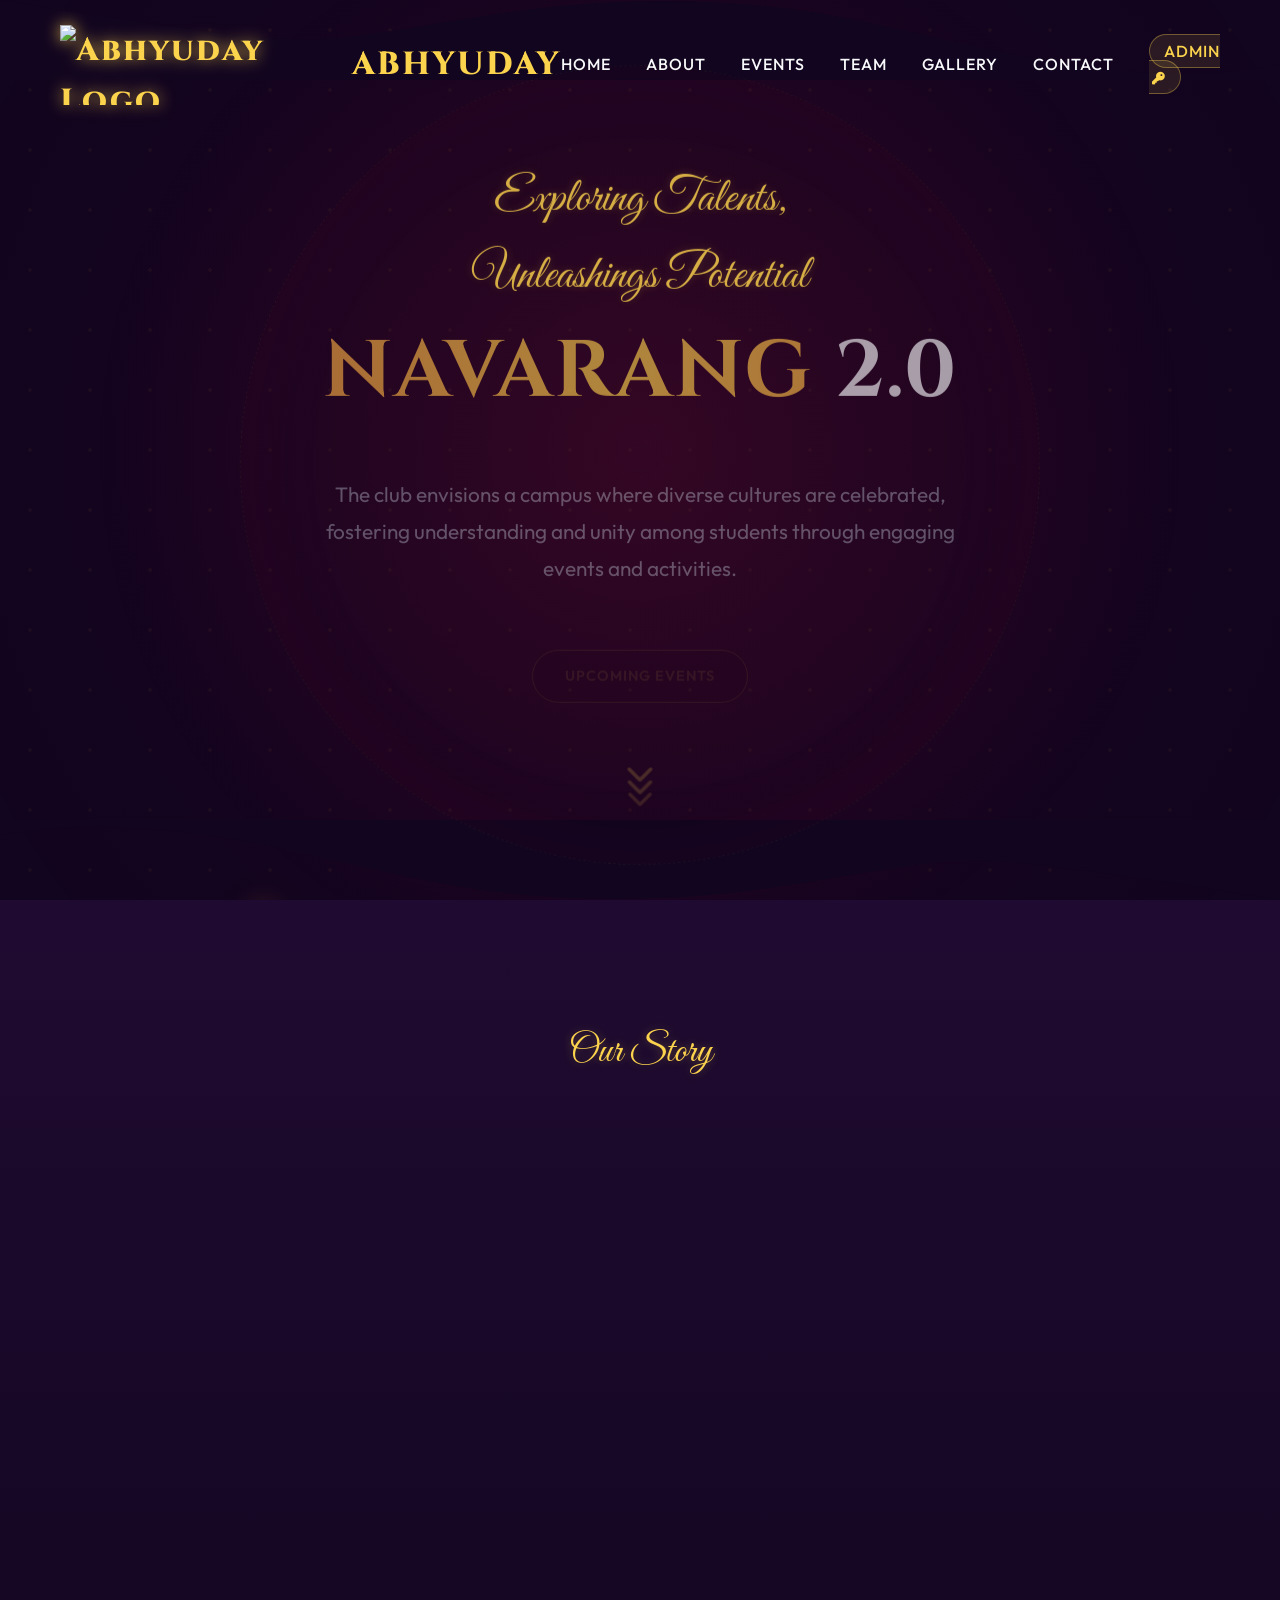
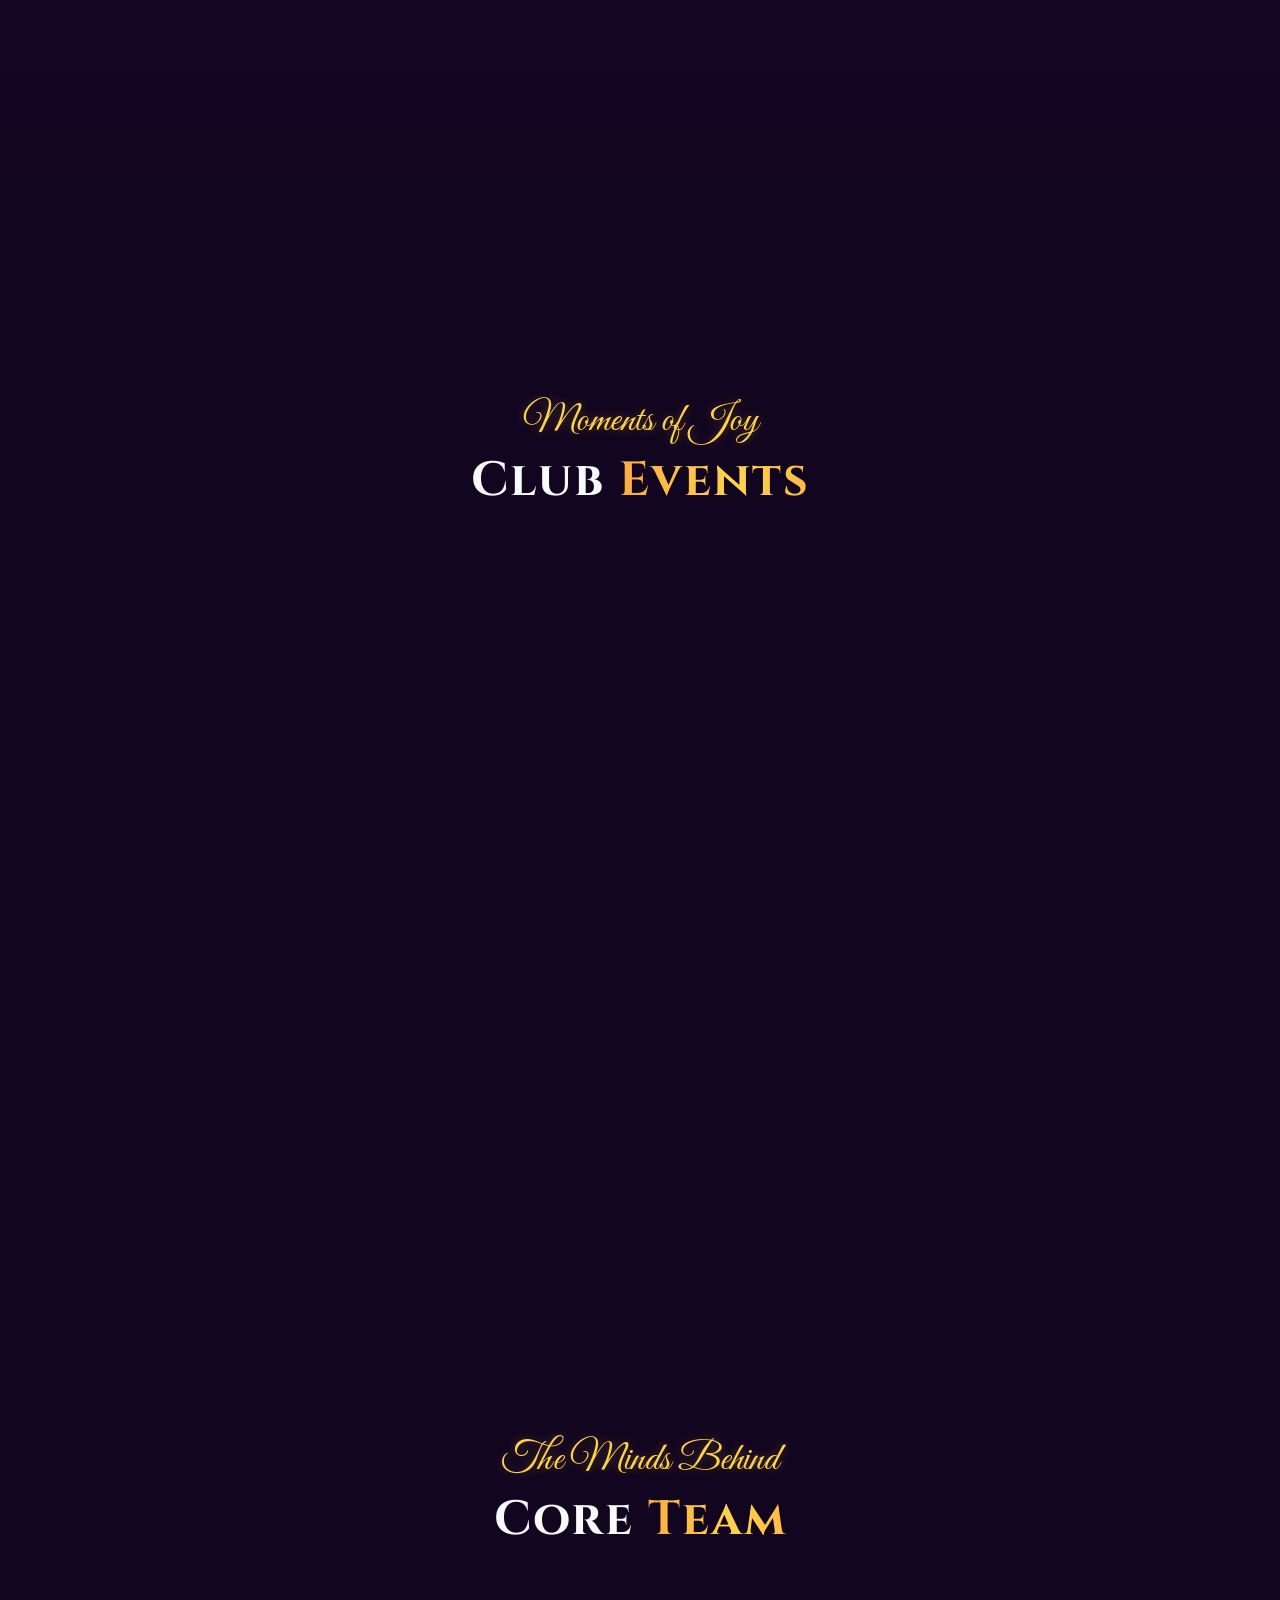
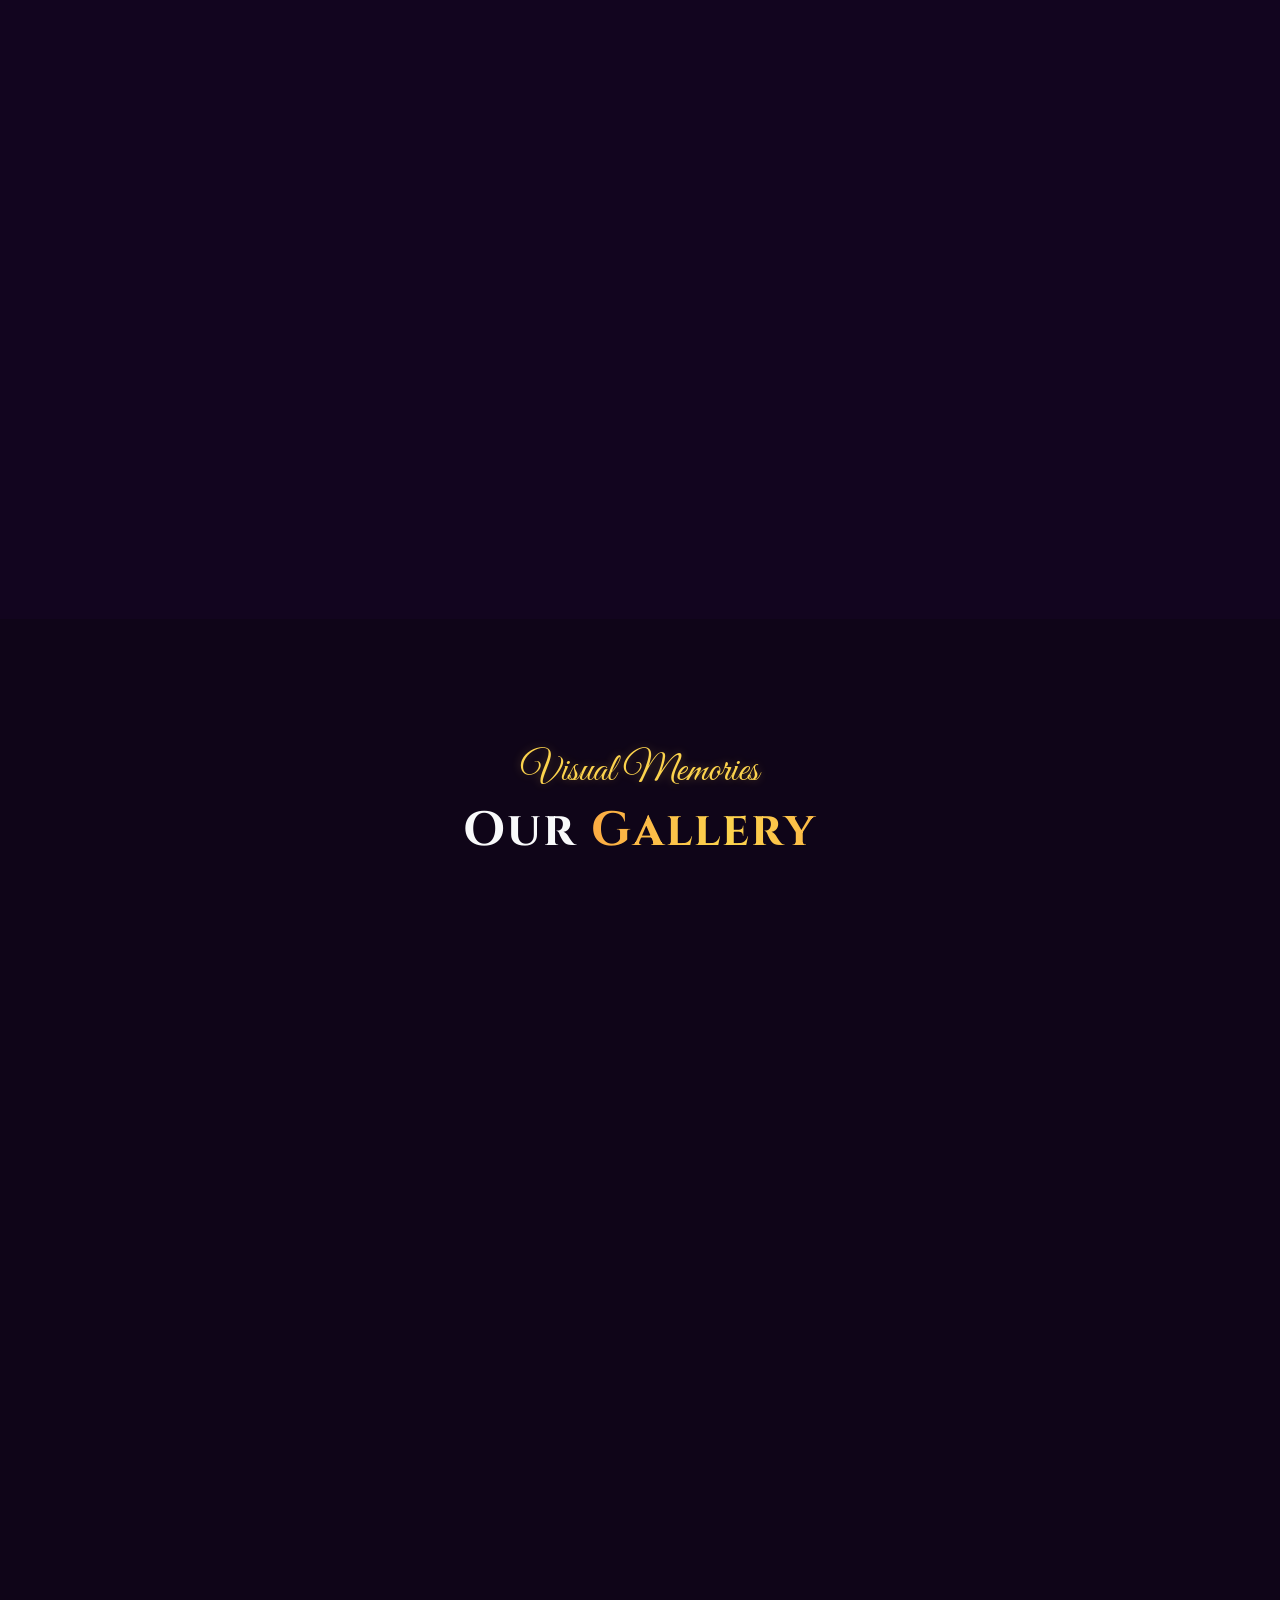
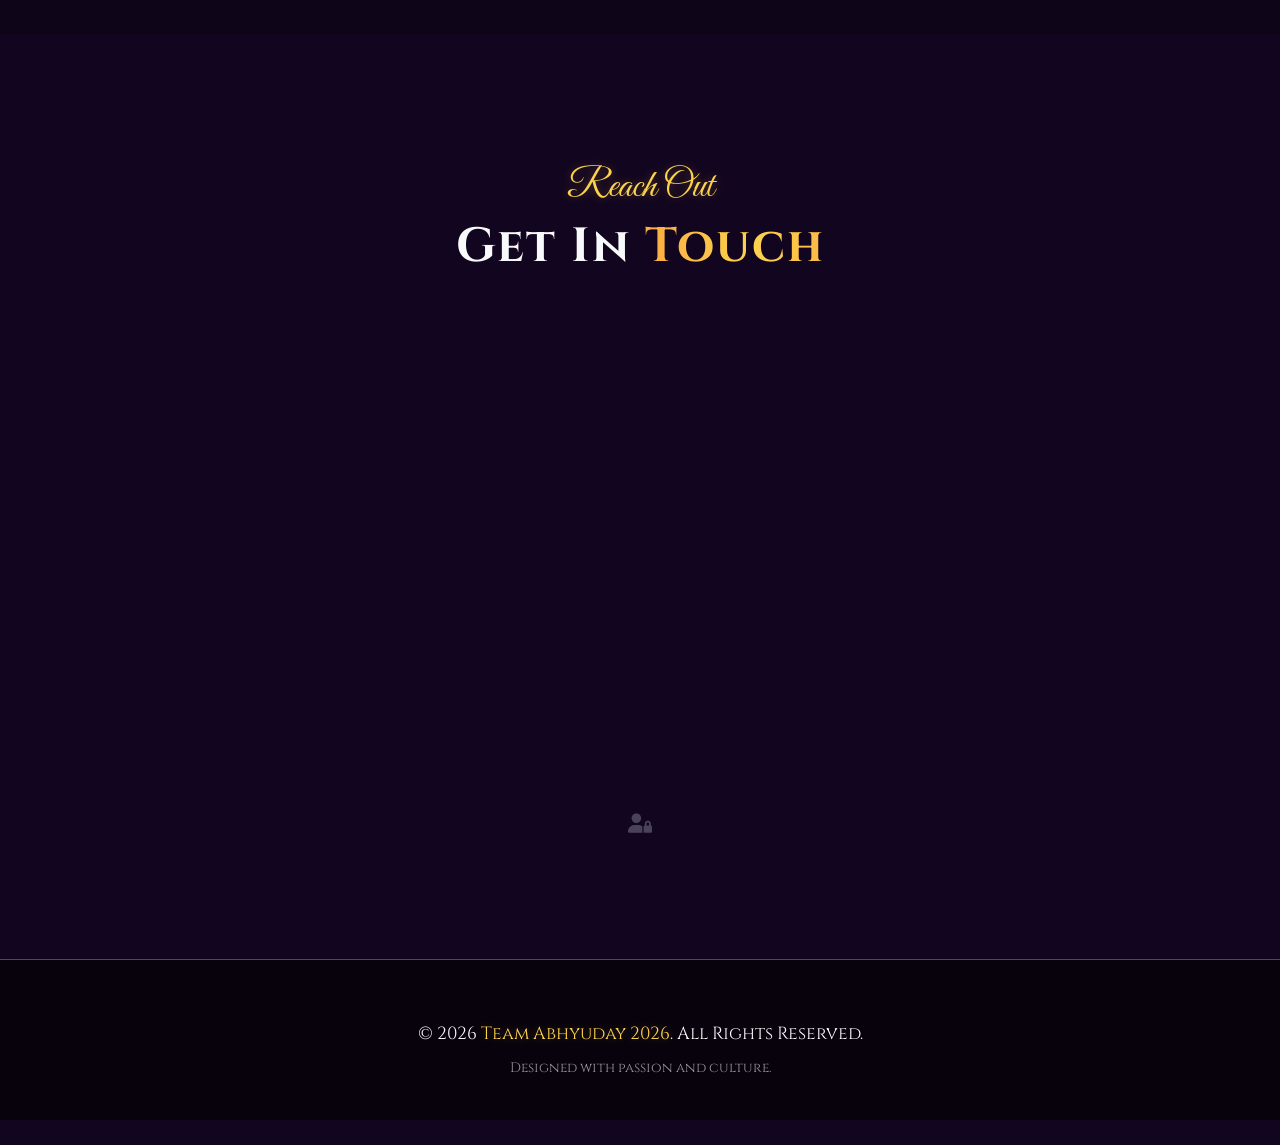
==== admin.html @ f0849f51 "Refine mobile UX, admin login, and UI styling updates" ====
<!DOCTYPE html>
<html lang="en">
<head>
    <meta charset="UTF-8">
    <meta name="viewport" content="width=device-width, initial-scale=1.0">
    <title>Admin Dashboard | Abhyuday</title>
    <link rel="stylesheet" href="style.css">
    <!-- Google Fonts: Outfit (Body), Cinzel (Elegant Headings), Great Vibes (Cultural Cursive accents) -->
    <link href="https://fonts.googleapis.com/css2?family=Cinzel:wght@400;600;700;800&family=Great+Vibes&family=Outfit:wght@300;400;500;600&display=swap" rel="stylesheet">
    <link rel="stylesheet" href="https://cdnjs.cloudflare.com/ajax/libs/font-awesome/6.4.0/css/all.min.css">
</head>
<body class="admin-body">
    <!-- Decorative background pattern for admin as well -->
    <div class="bg-pattern" style="opacity: 0.5;"></div>

    <!-- Admin Navbar -->
    <nav class="admin-navbar">
        <div class="logo">
            <img src="public/club%20logo%20without%20text.png" alt="Abhyuday Logo" class="glow-icon" style="height: 80px; width: auto; object-fit: contain; margin-right: 5px;"> Abhyuday Admin
        </div>
        <div>
            <a href="index.html" class="btn btn-secondary border-glow" style="padding: 0.5rem 1rem; font-size: 0.8rem; letter-spacing: 0;">View Site</a>
            <button onclick="logoutAdmin()" class="btn btn-primary" style="padding: 0.5rem 1rem; font-size: 0.8rem; margin-left: 10px; border-radius: 8px; letter-spacing: 0;">Logout</button>
        </div>
    </nav>

    <div class="admin-container relative-z">
        <!-- Sidebar -->
        <aside class="admin-sidebar glass-card">
            <ul class="admin-menu">
                <li class="active" onclick="switchAdminTab('events-management', this)"><i class="fa-solid fa-calendar-days" style="color:var(--accent);"></i> Manage Events</li>
                <li onclick="switchAdminTab('team-management', this)"><i class="fa-solid fa-users" style="color:var(--accent);"></i> Manage Team</li>
            </ul>
        </aside>

        <!-- Main Content -->
        <main class="admin-main">
            <!-- Events Management Tab -->
            <div id="events-management" class="admin-tab active">
                <div class="tab-header fade-in visible">
                    <h2>Events Management</h2>
                    <button class="btn btn-primary" onclick="openAddEventModal()"><i class="fa-solid fa-plus"></i> Add Event</button>
                </div>
                
                <div class="admin-table-container glass-card fade-in visible delay-1">
                    <table class="admin-table">
                        <thead>
                            <tr>
                                <th>Image</th>
                                <th>Name</th>
                                <th>Date</th>
                                <th>Category</th>
                                <th>Actions</th>
                            </tr>
                        </thead>
                        <tbody id="admin-events-list">
                            <!-- Injected via JS -->
                        </tbody>
                    </table>
                </div>
            </div>

            <!-- Team Management Tab -->
            <div id="team-management" class="admin-tab" style="display: none;">
                <div class="tab-header">
                    <h2>Team Management</h2>
                    <button class="btn btn-primary" onclick="openAddTeamModal()"><i class="fa-solid fa-plus"></i> Add Member</button>
                </div>
                
                <div class="admin-table-container glass-card">
                    <table class="admin-table">
                        <thead>
                            <tr>
                                <th>Photo</th>
                                <th>Name</th>
                                <th>Role</th>
                                <th>Branch</th>
                                <th>Actions</th>
                            </tr>
                        </thead>
                        <tbody id="admin-team-list">
                            <!-- Injected via JS -->
                        </tbody>
                    </table>
                </div>
            </div>
        </main>
    </div>

    <!-- Add/Edit Event Modal -->
    <div class="modal-overlay" id="event-modal">
        <div class="modal-content glass-card" style="max-width: 500px;">
            <span class="close-modal" onclick="closeModal('event-modal')">&times;</span>
            <h2 id="event-modal-title" style="margin-bottom: 1.5rem; font-family: var(--font-heading); color: var(--accent);">Add Event</h2>
            <form id="event-form" onsubmit="saveEvent(event)">
                <input type="hidden" id="event-id">
                <div class="form-group">
                    <label>Event Name</label>
                    <input type="text" id="event-name" class="form-input" required>
                </div>
                <div class="form-group">
                    <label>Event Date</label>
                    <input type="date" id="event-date" class="form-input" required>
                </div>
                <div class="form-group">
                    <label>Image URL</label>
                    <input type="url" id="event-image" class="form-input" placeholder="https://..." required>
                </div>
                <div class="form-group">
                    <label>Category</label>
                    <select id="event-category" class="form-input" required style="background: rgba(0,0,0,0.5);">
                        <option value="upcoming">Upcoming</option>
                        <option value="past">Past</option>
                    </select>
                </div>
                <div class="form-group">
                    <label>Description</label>
                    <textarea id="event-desc" class="form-input" rows="3" required></textarea>
                </div>
                <button type="submit" class="btn btn-primary" style="width: 100%;">Save Event</button>
            </form>
        </div>
    </div>

    <!-- Add/Edit Team Modal -->
    <div class="modal-overlay" id="team-modal">
        <div class="modal-content glass-card" style="max-width: 500px;">
            <span class="close-modal" onclick="closeModal('team-modal')">&times;</span>
            <h2 id="team-modal-title" style="margin-bottom: 1.5rem; font-family: var(--font-heading); color: var(--accent);">Add Team Member</h2>
            <form id="team-form" onsubmit="saveTeamMember(event)">
                <input type="hidden" id="team-id">
                <div class="form-group">
                    <label>Name</label>
                    <input type="text" id="team-name" class="form-input" required>
                </div>
                <div class="form-group">
                    <label>Role</label>
                    <input type="text" id="team-role" class="form-input" placeholder="e.g. President, Coordinator" required>
                </div>
                <div class="form-group">
                    <label>Branch</label>
                    <input type="text" id="team-branch" class="form-input" placeholder="e.g. Computer Science" required>
                </div>
                <div class="form-group">
                    <label>Photo URL</label>
                    <input type="url" id="team-photo" class="form-input" placeholder="https://..." required>
                </div>
                <button type="submit" class="btn btn-primary" style="width: 100%;">Save Member</button>
            </form>
        </div>
    </div>

    <!-- Toast Notification -->
    <div id="toast" class="toast"><i class="fa-solid fa-bell"></i> <span id="toast-msg">Notification text</span></div>

    <script src="script.js"></script>
    <script>
        // Check admin session
        window.onload = function() {
            if(sessionStorage.getItem('isAdminLoggedIn') !== 'true') {
                window.location.href = 'index.html';
            }
            initAdminData();
        };

        // Override showToast to work with specific ID in admin
        function showToast(message) {
            const toast = document.getElementById('toast');
            const toastMsg = document.getElementById('toast-msg');
            if (!toast || !toastMsg) return;
            toastMsg.textContent = message;
            toast.classList.add('show');
            setTimeout(() => {
                toast.classList.remove('show');
            }, 3000);
        }
    </script>
</body>
</html>
---- style.css ----
/* =========================================================================
   VARIABLES & SETUP - Cultural Enchanted Theme
========================================================================= */
:root {
    /* Rich Cultural Theme Colors */
    --bg-dark: #12051f;
    /* Deep mysterious violet/black */
    --bg-card: rgba(30, 15, 45, 0.45);
    /* Glassy dark purple */
    --primary: #be123c;
    /* Deep Crimson Red */
    --primary-hover: #e11d48;
    --secondary: #fb923c;
    /* Saffron / Orange */
    --accent: #fcd34d;
    /* Bright Gold */
    --border-gold: rgba(252, 211, 77, 0.35);

    --text-main: #f8f9fa;
    --text-muted: #cbd5e1;
    --black: #000000;

    /* Typography */
    --font-heading: 'Cinzel', serif;
    --font-body: 'Outfit', sans-serif;
    --font-script: 'Great Vibes', cursive;

    --transition: all 0.4s cubic-bezier(0.25, 0.8, 0.25, 1);
}

* {
    margin: 0;
    padding: 0;
    box-sizing: border-box;
    scroll-behavior: smooth;
}

body {
    font-family: var(--font-body);
    background-color: var(--bg-dark);
    color: var(--text-main);
    line-height: 1.6;
    overflow-x: hidden;
}

/* Custom Scrollbar */
::-webkit-scrollbar {
    width: 10px;
}

::-webkit-scrollbar-track {
    background: var(--bg-dark);
}

::-webkit-scrollbar-thumb {
    background: rgba(252, 211, 77, 0.5);
    border-radius: 5px;
}

::-webkit-scrollbar-thumb:hover {
    background: var(--accent);
}

/* =========================================================================
   BACKGROUND DECORATIONS
========================================================================= */
.bg-pattern {
    position: fixed;
    top: 0;
    left: 0;
    width: 100%;
    height: 100%;
    /* Subtle tribal/mandala pattern dot loop */
    background-image: radial-gradient(rgba(252, 211, 77, 0.04) 2px, transparent 2px);
    background-size: 60px 60px;
    z-index: -2;
    pointer-events: none;
}

.bg-glow {
    position: fixed;
    top: -30%;
    left: -30%;
    width: 160%;
    height: 160%;
    background: radial-gradient(circle at 50% 50%, rgba(190, 18, 60, 0.06) 0%, transparent 60%);
    z-index: -1;
    pointer-events: none;
}

.relative-z {
    position: relative;
    z-index: 5;
}

/* =========================================================================
   TYPOGRAPHY & UTILITIES
========================================================================= */
h1,
h2,
h3,
h4,
h5,
h6 {
    font-family: var(--font-heading);
    font-weight: 700;
}

.script-font {
    font-family: var(--font-script);
    font-weight: normal;
    font-size: 2.5rem;
}

.accent-color {
    color: var(--accent);
    text-shadow: 0 0 10px rgba(252, 211, 77, 0.3);
}

.text-gradient {
    background: linear-gradient(to right, var(--secondary), var(--accent), var(--secondary));
    background-size: 200% auto;
    background-clip: text;
    -webkit-background-clip: text;
    -webkit-text-fill-color: transparent;
    animation: shine 3s linear infinite;
}

.text-gradient-gold {
    background: linear-gradient(135deg, #fcd34d, #f59e0b);
    background-clip: text;
    -webkit-background-clip: text;
    -webkit-text-fill-color: transparent;
}

@keyframes shine {
    to {
        background-position: 200% center;
    }
}

.section-padding {
    padding: 120px 0;
}

.container {
    max-width: 1200px;
    margin: 0 auto;
    padding: 0 20px;
}

.section-title-wrap {
    text-align: center;
    margin-bottom: 3.5rem;
    position: relative;
}

.section-title {
    font-size: 3rem;
    letter-spacing: 2px;
    margin-top: -10px;
}

/* Glassmorphism Card Style */
.glass-card {
    background: var(--bg-card);
    backdrop-filter: blur(16px);
    -webkit-backdrop-filter: blur(16px);
    border: 1px solid rgba(255, 255, 255, 0.08);
    border-top: 1px solid var(--border-gold);
    border-radius: 20px;
    box-shadow: 0 15px 35px rgba(0, 0, 0, 0.5);
    transition: var(--transition);
    overflow: hidden;
}

.glass-card:hover {
    transform: translateY(-8px);
    box-shadow: 0 20px 45px rgba(252, 211, 77, 0.15);
    border-top-color: var(--accent);
}

.hover-glow:hover {
    box-shadow: 0 0 25px rgba(252, 211, 77, 0.4);
    border-color: var(--accent);
}

/* Arched Image Mask mimicking cultural windows */
.arch-frame {
    border-radius: 120px 120px 10px 10px;
    overflow: hidden;
    border: 2px solid rgba(255, 255, 255, 0.05);
}

.arch-frame-small {
    border-radius: 60px 60px 10px 10px;
    overflow: hidden;
    border: 1px solid var(--border-gold);
}

/* Buttons */
.btn {
    display: inline-flex;
    align-items: center;
    justify-content: center;
    gap: 10px;
    padding: 14px 32px;
    border-radius: 50px;
    font-family: var(--font-body);
    font-weight: 600;
    text-decoration: none;
    border: none;
    cursor: pointer;
    transition: var(--transition);
    text-transform: uppercase;
    letter-spacing: 1px;
    font-size: 0.9rem;
}

.btn-primary {
    background: linear-gradient(45deg, var(--primary), #881337);
    color: white;
    box-shadow: 0 4px 20px rgba(190, 18, 60, 0.5);
    border: 1px solid rgba(255, 255, 255, 0.1);
}

.btn-primary:hover {
    background: linear-gradient(45deg, var(--primary-hover), var(--primary));
    transform: translateY(-3px) scale(1.02);
    box-shadow: 0 8px 25px rgba(190, 18, 60, 0.8);
}

.btn-secondary {
    background: rgba(0, 0, 0, 0.3);
    color: var(--accent);
    backdrop-filter: blur(5px);
}

.border-glow {
    border: 1px solid var(--accent);
    box-shadow: inset 0 0 10px rgba(252, 211, 77, 0.1), 0 0 10px rgba(252, 211, 77, 0.1);
}

.border-glow:hover {
    background: rgba(252, 211, 77, 0.1);
    box-shadow: inset 0 0 15px rgba(252, 211, 77, 0.3), 0 0 15px rgba(252, 211, 77, 0.3);
    color: white;
    transform: translateY(-3px);
}

.glow-icon {
    filter: drop-shadow(0 0 8px rgba(252, 211, 77, 0.8));
}

/* Animations */
.fade-in {
    opacity: 0;
    transform: translateY(40px);
    transition: opacity 1s ease-out, transform 1s ease-out;
}

.fade-in.visible {
    opacity: 1;
    transform: translateY(0);
}

.delay-1 {
    transition-delay: 0.2s;
}

.delay-2 {
    transition-delay: 0.4s;
}

.delay-3 {
    transition-delay: 0.6s;
}

/* =========================================================================
   NAVIGATION
========================================================================= */
#navbar {
    position: fixed;
    top: 0;
    width: 100%;
    z-index: 1000;
    padding: 25px 0;
    transition: var(--transition);
    background: transparent;
}

#navbar.scrolled {
    background: rgba(18, 5, 31, 0.95);
    backdrop-filter: blur(15px);
    padding: 15px 0;
    border-bottom: 1px solid var(--border-gold);
    box-shadow: 0 10px 30px rgba(0, 0, 0, 0.7);
}

.nav-container {
    max-width: 1200px;
    margin: 0 auto;
    padding: 0 20px;
    display: flex;
    justify-content: space-between;
    align-items: center;
}

.logo {
    font-family: var(--font-heading);
    font-size: 2rem;
    font-weight: 800;
    color: var(--accent);
    display: flex;
    align-items: center;
    gap: 12px;
    letter-spacing: 2px;
}

.nav-links {
    list-style: none;
    display: flex;
    gap: 35px;
    align-items: center;
}

.nav-links a {
    color: var(--text-main);
    text-decoration: none;
    font-weight: 500;
    font-size: 1rem;
    transition: var(--transition);
    position: relative;
    text-transform: uppercase;
    letter-spacing: 1px;
}

.nav-links a::after {
    content: '';
    position: absolute;
    width: 0;
    height: 2px;
    bottom: -5px;
    left: 50%;
    transform: translateX(-50%);
    background: var(--accent);
    transition: var(--transition);
}

.nav-links a:hover::after,
.nav-links a.active::after {
    width: 100%;
}

.nav-links a:hover,
.nav-links a.active {
    color: var(--accent);
    text-shadow: 0 0 10px rgba(252, 211, 77, 0.3);
}

.admin-link {
    background: rgba(252, 211, 77, 0.1);
    padding: 6px 14px;
    border-radius: 20px;
    border: 1px solid var(--border-gold);
    color: var(--accent) !important;
}

.admin-link::after {
    display: none;
}

.admin-link:hover {
    background: var(--accent);
    color: var(--bg-dark) !important;
    box-shadow: 0 0 15px rgba(252, 211, 77, 0.5);
}

.hamburger {
    display: none;
    font-size: 1.8rem;
    cursor: pointer;
    color: var(--accent);
}

/* =========================================================================
   HERO SECTION
========================================================================= */
.hero {
    min-height: 100vh;
    display: flex;
    align-items: center;
    justify-content: center;
    position: relative;
    overflow: hidden;
    text-align: center;
    background: radial-gradient(circle at center, rgba(190, 18, 60, 0.15), transparent 70%);
}

.hero-content {
    max-width: 900px;
    z-index: 2;
    padding-top: 0;
    margin-top: -80px;
    /* Pulls the entire block vertically upwards near the header */
}

.hero p {
    font-size: 1.3rem;
    color: var(--text-muted);
    margin: 30px auto 50px;
    max-width: 650px;
    line-height: 1.8;
}

.hero-buttons {
    display: flex;
    gap: 20px;
    justify-content: center;
}

/* Scroll Indicator (Chevron Arrows) */
.scroll-indicator {
    position: absolute;
    bottom: 90px;
    left: 50%;
    transform: translateX(-50%) !important;
    display: flex;
    flex-direction: column;
    align-items: center;
    justify-content: center;
    color: var(--accent);
    text-decoration: none;
    opacity: 0.2 !important;
    transition: all 0.5s ease;
    z-index: 10;
}

.scroll-indicator:hover {
    opacity: 1 !important;
    transform: translateX(-50%) translateY(-5px) scale(1.1) !important;
    filter: drop-shadow(0 0 15px rgba(252, 211, 77, 0.8));
}

.scroll-indicator i {
    font-size: 1.8rem;
    margin: -7px 0;
    opacity: 0;
    animation: chevron-drop 1.8s infinite cubic-bezier(0.4, 0, 0.2, 1);
}

.scroll-indicator .arrow-1 {
    animation-delay: 0s;
}

.scroll-indicator .arrow-2 {
    animation-delay: 0.15s;
}

.scroll-indicator .arrow-3 {
    animation-delay: 0.3s;
}

@keyframes chevron-drop {
    0% {
        opacity: 0;
        transform: translateY(-15px) scale(0.8);
    }

    50% {
        opacity: 1;
        transform: translateY(0) scale(1);
        filter: none;
    }

    100% {
        opacity: 0;
        transform: translateY(15px) scale(0.8);
    }
}

/* Floating Lanterns Animation */
.hero-graphics {
    position: absolute;
    top: 0;
    left: 0;
    width: 100%;
    height: 100%;
    z-index: 1;
    pointer-events: none;
}

.floating-lantern {
    position: absolute;
    width: 15px;
    height: 30px;
    background: var(--secondary);
    border-radius: 5px 5px 2px 2px;
    box-shadow: 0 0 20px var(--secondary), 0 0 40px var(--accent);
    animation: floatUp 15s infinite linear;
    opacity: 0;
}

.floating-lantern::after {
    content: '';
    position: absolute;
    bottom: -5px;
    left: 50%;
    transform: translateX(-50%);
    width: 2px;
    height: 8px;
    background: rgba(255, 255, 255, 0.5);
}

.l-1 {
    left: 20%;
    bottom: -50px;
    animation-duration: 20s;
}

.l-2 {
    left: 80%;
    bottom: -50px;
    animation-duration: 16s;
    animation-delay: 5s;
    background: var(--accent);
    box-shadow: 0 0 20px var(--accent), 0 0 40px #fff;
}

.l-3 {
    left: 50%;
    bottom: -50px;
    animation-duration: 25s;
    animation-delay: 10s;
}

@keyframes floatUp {
    0% {
        transform: translateY(0) scale(1) rotate(-5deg);
        opacity: 0;
    }

    10% {
        opacity: 0.8;
    }

    90% {
        opacity: 0.8;
    }

    100% {
        transform: translateY(-100vh) scale(0.5) rotate(5deg);
        opacity: 0;
    }
}

.mandala-bg {
    position: absolute;
    top: 50%;
    left: 50%;
    transform: translate(-50%, -50%);
    width: 800px;
    height: 800px;
    border-radius: 50%;
    border: 1px dashed rgba(252, 211, 77, 0.1);
    box-shadow: inset 0 0 100px rgba(190, 18, 60, 0.1);
    animation: rotateSlow 60s infinite linear;
}

@keyframes rotateSlow {
    100% {
        transform: translate(-50%, -50%) rotate(360deg);
    }
}

/* Section Dividers (SVG Waves) */
.divider-top,
.divider-bottom {
    position: absolute;
    width: 100%;
    left: 0;
    overflow: hidden;
    line-height: 0;
}

.divider-top {
    bottom: 0;
    transform: rotate(180deg);
}

.divider-bottom {
    top: 0;
}

.divider-top svg,
.divider-bottom svg {
    display: block;
    width: calc(100% + 1.3px);
    height: 80px;
}

.divider-top .shape-fill,
.divider-bottom .shape-fill {
    fill: var(--bg-dark);
}

/* =========================================================================
   ABOUT SECTION
========================================================================= */
.about {
    background: linear-gradient(180deg, #1f0b31 0%, var(--bg-dark) 100%);
    position: relative;
}

.about-grid {
    display: grid;
    grid-template-columns: 1.2fr 1fr;
    gap: 50px;
    align-items: center;
}

.about-text {
    padding: 50px;
}

.about-text p {
    margin-bottom: 30px;
    color: var(--text-muted);
    font-size: 1.1rem;
}

.objectives {
    list-style: none;
}

.objectives li {
    margin-bottom: 16px;
    display: flex;
    align-items: center;
    gap: 15px;
    font-size: 1.05rem;
    font-weight: 500;
}

.faculty-card {
    padding: 20px;
    text-align: center;
}

.faculty-img {
    height: 350px;
    margin-bottom: 25px;
}

.faculty-img img {
    width: 100%;
    height: 100%;
    object-fit: cover;
    transition: var(--transition);
}

.faculty-card:hover .faculty-img img {
    transform: scale(1.05);
}

.faculty-info h3 {
    font-size: 1.8rem;
    margin-bottom: 5px;
}

.faculty-info .role {
    font-weight: 700;
    margin-bottom: 15px;
    letter-spacing: 1px;
    text-transform: uppercase;
    font-size: 0.9rem;
}

.faculty-info .desc {
    font-style: italic;
    color: var(--text-muted);
    margin-bottom: 20px;
    font-family: var(--font-heading);
}

.contact-link {
    display: inline-flex;
    align-items: center;
    gap: 8px;
    color: var(--accent);
    text-decoration: none;
    border: 1px solid var(--border-gold);
    padding: 8px 16px;
    border-radius: 30px;
    transition: var(--transition);
}

.contact-link:hover {
    background: var(--accent);
    color: var(--bg-dark);
}

/* =========================================================================
   TEAM SECTION
========================================================================= */
.team-grid {
    display: grid;
    grid-template-columns: repeat(auto-fill, minmax(260px, 1fr));
    gap: 35px;
}

.member-card {
    text-align: center;
    padding: 15px;
    padding-bottom: 30px;
}

.member-img {
    height: 320px;
    margin-bottom: 20px;
}

.member-img img {
    width: 100%;
    height: 100%;
    object-fit: cover;
    transition: var(--transition);
}

.member-card:hover .member-img img {
    transform: scale(1.08);
}

.member-name {
    font-size: 1.6rem;
    margin-bottom: 5px;
    color: var(--accent);
}

.member-role {
    color: var(--secondary);
    font-weight: 600;
    font-size: 0.85rem;
    text-transform: uppercase;
    letter-spacing: 2px;
    margin-bottom: 5px;
}

/* =========================================================================
   EVENTS SECTION
========================================================================= */
.event-tabs {
    display: flex;
    justify-content: center;
    gap: 20px;
    margin-bottom: 50px;
}

.tab-btn {
    background: transparent;
    border: 1px solid rgba(255, 255, 255, 0.2);
    color: var(--text-main);
    padding: 12px 30px;
    border-radius: 30px;
    cursor: pointer;
    font-family: var(--font-heading);
    font-weight: 600;
    letter-spacing: 1px;
    transition: var(--transition);
    font-size: 1rem;
}

.tab-btn.active,
.tab-btn:hover {
    background: var(--accent);
    border-color: var(--accent);
    color: var(--bg-dark);
    box-shadow: 0 0 20px rgba(252, 211, 77, 0.4);
}

.events-grid {
    display: grid;
    grid-template-columns: repeat(auto-fill, minmax(350px, 1fr));
    gap: 40px;
}

.event-card {
    display: flex;
    flex-direction: column;
    padding: 15px;
    border-radius: 20px;
}

.event-img {
    height: 220px;
    position: relative;
}

.event-img img {
    width: 100%;
    height: 100%;
    object-fit: cover;
    transition: var(--transition);
}

.event-card:hover .event-img img {
    transform: scale(1.05);
}

.event-date-badge {
    position: absolute;
    top: 15px;
    right: 15px;
    background: rgba(18, 5, 31, 0.8);
    backdrop-filter: blur(5px);
    border: 1px solid var(--accent);
    padding: 8px 12px;
    border-radius: 12px;
    text-align: center;
    color: var(--accent);
    font-family: var(--font-heading);
    font-weight: 700;
}

.event-details {
    padding: 25px 15px 10px;
    flex-grow: 1;
    display: flex;
    flex-direction: column;
}

.event-title {
    font-size: 1.8rem;
    margin-bottom: 15px;
    color: var(--text-main);
}

.event-desc {
    color: var(--text-muted);
    font-size: 1rem;
    margin-bottom: 20px;
    flex-grow: 1;
}

.event-action {
    margin-top: auto;
    color: var(--accent);
    font-weight: 600;
    text-transform: uppercase;
    font-size: 0.85rem;
    letter-spacing: 1px;
}

/* =========================================================================
   GALLERY SECTION
========================================================================= */
.gallery {
    background: #0f0518;
}

.gallery-grid {
    display: grid;
    grid-template-columns: repeat(auto-fill, minmax(320px, 1fr));
    gap: 30px;
}

.gallery-wrapper {
    position: relative;
    height: 280px;
    cursor: pointer;
}

.gallery-item {
    width: 100%;
    height: 100%;
    object-fit: cover;
    transition: var(--transition);
    filter: sepia(30%) brightness(80%);
}

.gallery-wrapper:hover .gallery-item {
    transform: scale(1.05);
    filter: sepia(0%) brightness(110%);
}

/* Lightbox */
.lightbox {
    position: fixed;
    top: 0;
    left: 0;
    width: 100%;
    height: 100%;
    background: rgba(10, 2, 17, 0.95);
    z-index: 2000;
    display: none;
    justify-content: center;
    align-items: center;
    backdrop-filter: blur(5px);
}

.lightbox-content {
    max-width: 90%;
    max-height: 90vh;
    animation: zoomIn 0.4s cubic-bezier(0.175, 0.885, 0.32, 1.275);
}

.close-lightbox {
    position: absolute;
    top: 30px;
    right: 50px;
    color: white;
    font-size: 45px;
    cursor: pointer;
    transition: 0.3s;
}

.close-lightbox:hover {
    color: var(--accent);
    transform: rotate(90deg);
}

@keyframes zoomIn {
    from {
        transform: scale(0.6);
        opacity: 0;
    }

    to {
        transform: scale(1);
        opacity: 1;
    }
}

/* =========================================================================
   CONTACT SECTION
========================================================================= */
.contact-card {
    max-width: 600px;
    margin: 0 auto;
    padding: 0;
    overflow: hidden;
}

.contact-info {
    padding: 50px;
    background: rgba(0, 0, 0, 0.3);
    border-right: none;
}

.info-item {
    display: flex;
    gap: 20px;
    margin-bottom: 35px;
}

.icon-wrap {
    width: 50px;
    height: 50px;
    border-radius: 50%;
    background: rgba(252, 211, 77, 0.1);
    border: 1px solid var(--border-gold);
    display: flex;
    justify-content: center;
    align-items: center;
    color: var(--accent);
    font-size: 1.2rem;
}

.info-item h4 {
    font-family: var(--font-heading);
    font-size: 1.2rem;
    margin-bottom: 5px;
    color: var(--secondary);
}

.social-links {
    display: flex;
    gap: 15px;
    margin-top: 50px;
}

.social-links a {
    width: 45px;
    height: 45px;
    border-radius: 50%;
    background: rgba(255, 255, 255, 0.05);
    color: var(--text-main);
    display: flex;
    justify-content: center;
    align-items: center;
    text-decoration: none;
    transition: var(--transition);
    border: 1px solid transparent;
}

.social-links a:hover {
    background: var(--accent);
    color: var(--bg-dark);
    border-color: var(--accent);
    transform: translateY(-5px);
    box-shadow: 0 5px 15px rgba(252, 211, 77, 0.4);
}

.contact-form-dummy {
    padding: 50px;
}

.form-input {
    width: 100%;
    padding: 16px;
    margin-bottom: 25px;
    background: rgba(255, 255, 255, 0.03);
    border: 1px solid rgba(255, 255, 255, 0.1);
    border-radius: 12px;
    color: var(--text-main);
    font-family: var(--font-body);
    transition: var(--transition);
    font-size: 1rem;
}

.form-input:focus {
    outline: none;
    border-color: var(--accent);
    background: rgba(0, 0, 0, 0.5);
    box-shadow: 0 0 15px rgba(252, 211, 77, 0.2);
}

/* =========================================================================
   FOOTER
========================================================================= */
footer {
    text-align: center;
    padding: 60px 20px 40px;
    position: relative;
    overflow: hidden;
    background: #08020d;
    border-top: 1px solid var(--border-gold);
    font-family: var(--font-heading);
    font-size: 1.1rem;
}

/* =========================================================================
   MODALS & TOAST
========================================================================= */
.modal-overlay {
    position: fixed;
    top: 0;
    left: 0;
    width: 100%;
    height: 100%;
    background: rgba(10, 2, 17, 0.85);
    backdrop-filter: blur(10px);
    z-index: 2000;
    display: none;
    justify-content: center;
    align-items: center;
    opacity: 0;
    transition: opacity 0.4s ease;
}

.modal-content {
    width: 90%;
    max-width: 450px;
    padding: 50px;
    position: relative;
    transform: translateY(-40px) scale(0.9);
    transition: all 0.4s cubic-bezier(0.175, 0.885, 0.32, 1.275);
    text-align: center;
    border-radius: 20px;
}

.modal-overlay.active {
    display: flex;
    opacity: 1;
}

.modal-overlay.active .modal-content {
    transform: translateY(0) scale(1);
}

.close-modal {
    position: absolute;
    top: 15px;
    right: 25px;
    font-size: 30px;
    cursor: pointer;
    color: var(--text-muted);
    transition: 0.2s;
}

.close-modal:hover {
    color: var(--primary);
}

.toast {
    position: fixed;
    bottom: 40px;
    right: 40px;
    background: linear-gradient(135deg, var(--bg-card), var(--bg-dark));
    border: 1px solid var(--accent);
    color: white;
    padding: 18px 30px;
    border-radius: 12px;
    box-shadow: 0 10px 30px rgba(0, 0, 0, 0.5), 0 0 15px rgba(252, 211, 77, 0.2);
    z-index: 3000;
    transform: translateX(120%);
    opacity: 0;
    transition: all 0.5s cubic-bezier(0.68, -0.55, 0.265, 1.55);
    display: flex;
    align-items: center;
    gap: 10px;
    font-family: var(--font-heading);
}

.toast.show {
    transform: translateX(0);
    opacity: 1;
}

.toast i {
    color: var(--secondary);
    font-size: 1.2rem;
}


/* =========================================================================
   ADMIN PANEL STYLES
========================================================================= */
.admin-body {
    background: #08020d;
}

.admin-navbar {
    display: flex;
    justify-content: space-between;
    align-items: center;
    padding: 15px 5%;
    background: var(--bg-card);
    border-bottom: 1px solid var(--border-gold);
}

.admin-container {
    display: flex;
    max-width: 1400px;
    margin: 40px auto;
    padding: 0 20px;
    gap: 30px;
    min-height: calc(100vh - 150px);
}

.admin-sidebar {
    width: 280px;
    padding: 20px 0;
    align-self: flex-start;
}

.admin-menu {
    list-style: none;
}

.admin-menu li {
    padding: 18px 25px;
    cursor: pointer;
    transition: var(--transition);
    border-left: 3px solid transparent;
    display: flex;
    align-items: center;
    gap: 15px;
    color: var(--text-muted);
    font-family: var(--font-heading);
    font-size: 1.1rem;
    letter-spacing: 1px;
}

.admin-menu li:hover,
.admin-menu li.active {
    background: rgba(252, 211, 77, 0.05);
    color: var(--accent);
    border-left-color: var(--accent);
}

.admin-main {
    flex: 1;
}

.tab-header {
    display: flex;
    justify-content: space-between;
    align-items: center;
    margin-bottom: 30px;
}

.tab-header h2 {
    font-size: 2.2rem;
    color: var(--accent);
}

.admin-table-container {
    overflow-x: auto;
    padding: 20px;
}

.admin-table {
    width: 100%;
    border-collapse: collapse;
}

.admin-table th,
.admin-table td {
    padding: 18px;
    text-align: left;
    border-bottom: 1px solid rgba(255, 255, 255, 0.05);
}

.admin-table th {
    color: var(--secondary);
    font-weight: 700;
    text-transform: uppercase;
    font-size: 0.85rem;
    letter-spacing: 1px;
    font-family: var(--font-heading);
}

.admin-table tbody tr {
    transition: var(--transition);
}

.admin-table tbody tr:hover {
    background: rgba(255, 255, 255, 0.03);
}

.admin-table img {
    width: 60px;
    height: 60px;
    border-radius: 12px;
    object-fit: cover;
    border: 1px solid var(--border-gold);
}

.action-btns {
    display: flex;
    gap: 10px;
}

.btn-icon {
    width: 36px;
    height: 36px;
    border-radius: 8px;
    border: none;
    display: flex;
    justify-content: center;
    align-items: center;
    cursor: pointer;
    color: white;
    transition: var(--transition);
}

.btn-edit {
    background: #0284c7;
}

.btn-edit:hover {
    background: #0369a1;
    transform: scale(1.1);
}

.btn-delete {
    background: #be123c;
}

.btn-delete:hover {
    background: #9f1239;
    transform: scale(1.1);
}

.form-group {
    margin-bottom: 25px;
    text-align: left;
}

.form-group label {
    display: block;
    margin-bottom: 10px;
    color: var(--secondary);
    font-size: 0.95rem;
    font-family: var(--font-heading);
    letter-spacing: 1px;
}


/* =========================================================================
   RESPONSIVE DESIGN
========================================================================= */
@media (max-width: 992px) {
    .hero h1 {
        font-size: 3.5rem !important;
    }

    .about-grid {
        grid-template-columns: 1fr;
    }

    .contact-card {
        grid-template-columns: 1fr;
    }

    .contact-info {
        border-right: none;
        border-bottom: 1px solid var(--border-gold);
        padding: 30px 20px !important;
    }
    
    .contact-info h3 { font-size: 1.5rem !important; margin-bottom: 15px !important; }
    
    .info-item { gap: 15px !important; margin-bottom: 20px !important; align-items: flex-start; }
    .info-item h4 { font-size: 1.1rem !important; margin-bottom: 3px !important; }
    .info-item p { font-size: 0.9rem !important; line-height: 1.4 !important; }
    
    .icon-wrap { width: 40px !important; height: 40px !important; font-size: 1rem !important; }
    
    .social-links { margin-top: 30px !important; gap: 15px !important; justify-content: center; }
    .social-links a { width: 40px !important; height: 40px !important; }

    .contact-form-dummy { padding: 30px 20px !important; }
    .contact-form-dummy h3 { font-size: 1.5rem !important; }
    .contact-form-dummy .form-input { padding: 10px 15px !important; font-size: 0.9rem !important; margin-bottom: 15px !important; }

    .admin-container {
        flex-direction: column;
    }

    .admin-sidebar {
        width: 100%;
    }

    .admin-menu {
        display: flex;
        overflow-x: auto;
    }

    .admin-menu li {
        flex: 1;
        justify-content: center;
        white-space: nowrap;
        border-left: none;
        border-bottom: 3px solid transparent;
    }

    .admin-menu li:hover,
    .admin-menu li.active {
        border-left-color: transparent;
        border-bottom-color: var(--accent);
    }
}

@media (max-width: 768px) {
    #navbar {
        top: 0;
        padding: 0 !important;
        background: transparent !important;
        border: none !important;
        box-shadow: none !important;
        backdrop-filter: none !important;
        -webkit-backdrop-filter: none !important;
        pointer-events: none;
    }

    #navbar.scrolled {
        background: rgba(18, 5, 31, 0.98) !important;
        border-bottom: none !important;
        box-shadow: 0 8px 20px rgba(0, 0, 0, 0.7) !important;
        backdrop-filter: none !important;
        -webkit-backdrop-filter: none !important;
        pointer-events: all;
        padding: 0 !important;
    }

    #navbar .logo,
    #navbar .nav-links {
        pointer-events: all;
    }

    .nav-container {
        margin: 0;
        padding: 5px 0;
        justify-content: center;
        background: transparent;
        backdrop-filter: none;
        -webkit-backdrop-filter: none;
        border: none;
        box-shadow: none;
        border-radius: 0;
    }

    .logo img {
        height: 55px !important;
        margin-right: 8px !important;
    }

    .logo {
        font-size: 1.8rem;
    }

    .hamburger {
        display: none !important;
    }

    .nav-links {
        position: fixed;
        bottom: 0;
        left: 0;
        right: 0;
        transform: none;
        width: 100%;
        max-width: none;
        background: rgba(10, 5, 20, 0.98);
        backdrop-filter: blur(25px);
        -webkit-backdrop-filter: blur(25px);
        display: flex;
        flex-direction: row;
        justify-content: space-around;
        align-items: center;
        padding: 5px 0 10px 0;
        border-radius: 0;
        border: none;
        border-top: 1px solid rgba(252, 211, 77, 0.2);
        box-shadow: 0 -5px 20px rgba(0, 0, 0, 0.8);
        opacity: 1;
        pointer-events: all;
        z-index: 2000;
        transition: none;
        clip-path: none;
        top: auto;
        overflow: hidden;
        gap: 0;
    }

    /* Strictly filter 4 items and hide the rest perfectly for mobile */
    .nav-links li:nth-child(5),
    .nav-links li:nth-child(6),
    .nav-links li:nth-child(7) {
        display: none !important;
    }

    .nav-links li {
        width: 100%;
        margin: 0;
        transform: none;
        opacity: 1;
        transition: none;
        display: flex;
        justify-content: center;
    }

    .nav-links.active li {
        transform: none;
        opacity: 1;
    }

    /* Redesign pure HTML text entirely in CSS */
    .nav-links a {
        position: relative;
        display: flex;
        flex-direction: column;
        align-items: center;
        justify-content: center;
        padding: 4px 0;
        border-radius: 12px;
        height: 50px;
        width: 100%;
        background: transparent;
        color: rgba(255, 255, 255, 0.6);
        transition: all 0.3s ease;
        text-decoration: none;
        white-space: nowrap;
        font-size: 0.6rem;
        font-weight: 500;
        letter-spacing: 0.5px;
        text-transform: none;
    }

    /* Override desktop hover underline */
    .nav-links a::after {
        display: none !important;
        content: none !important;
    }

    /* Inject FontAwesome purely through CSS! */
    .nav-links a::before {
        font-family: "Font Awesome 6 Free";
        font-weight: 900;
        font-size: 1.2rem;
        margin-bottom: 2px;
        display: block;
        color: rgba(255, 255, 255, 0.6);
        transition: all 0.3s cubic-bezier(0.175, 0.885, 0.32, 1.275);
    }

    .nav-links li:nth-child(1) a::before {
        content: "\f015";
    }

    /* Home */
    .nav-links li:nth-child(2) a::before {
        content: "\f05a";
    }

    /* About */
    .nav-links li:nth-child(3) a::before {
        content: "\f133";
    }

    /* Events */
    .nav-links li:nth-child(4) a::before {
        content: "\e508";
    }

    /* Team */

    .nav-links a.active,
    .nav-links a:hover {
        background: transparent;
        box-shadow: none;
        width: 100%;
        padding: 4px 0;
        text-shadow: none;
        transform: translateY(-3px);
        color: var(--accent);
    }

    .nav-links a.active::before,
    .nav-links a:hover::before {
        color: var(--accent);
        transform: scale(1.15);
        filter: drop-shadow(0 0 5px rgba(252, 211, 77, 0.5));
    }

    .hero h2 {
        font-size: 1.6rem !important;
        margin-bottom: 5px !important;
        line-height: 1.3;
    }

    .hero h1 {
        font-size: 2.5rem !important;
        margin-top: 5px !important;
    }

    .hero p {
        font-size: 0.95rem;
        margin: 15px auto 30px;
        padding: 0 10px;
        line-height: 1.6;
    }

    .hero-buttons {
        flex-direction: column;
        width: 100%;
        padding: 0 20px;
    }

    .hero-buttons .btn {
        width: 100%;
    }

    .section-title {
        font-size: 2.2rem;
    }

    .scroll-indicator {
        bottom: 65px; /* Fits exactly between the bottom app bar and the Upcoming Events button */
    }

    .hero {
        min-height: 80vh !important;
        padding-bottom: 0 !important;
    }

    #about {
        padding-top: 30px !important;
        padding-bottom: 20px !important;
    }

    #events {
        padding-top: 30px !important;
    }

    .about-text { padding: 25px 20px !important; }
    .about-text h3 { font-size: 1.6rem !important; margin-bottom: 15px !important; }
    .about-text p { font-size: 0.85rem !important; line-height: 1.5 !important; margin-bottom: 20px !important; text-align: left !important; }
    
    .objectives { margin-top: 15px !important; }
    .objectives li { font-size: 0.85rem !important; font-weight: 400 !important; margin-bottom: 12px !important; gap: 10px !important; line-height: 1.4 !important; text-align: left !important; }
    .objectives li i { font-size: 0.9rem !important; margin-top: 5px !important; }

    .gallery-grid { grid-template-columns: repeat(2, 1fr) !important; gap: 10px !important; padding: 0 10px !important; }
    .gallery-wrapper { height: 160px !important; }
    
    #contact { padding-bottom: 20px !important; }
}
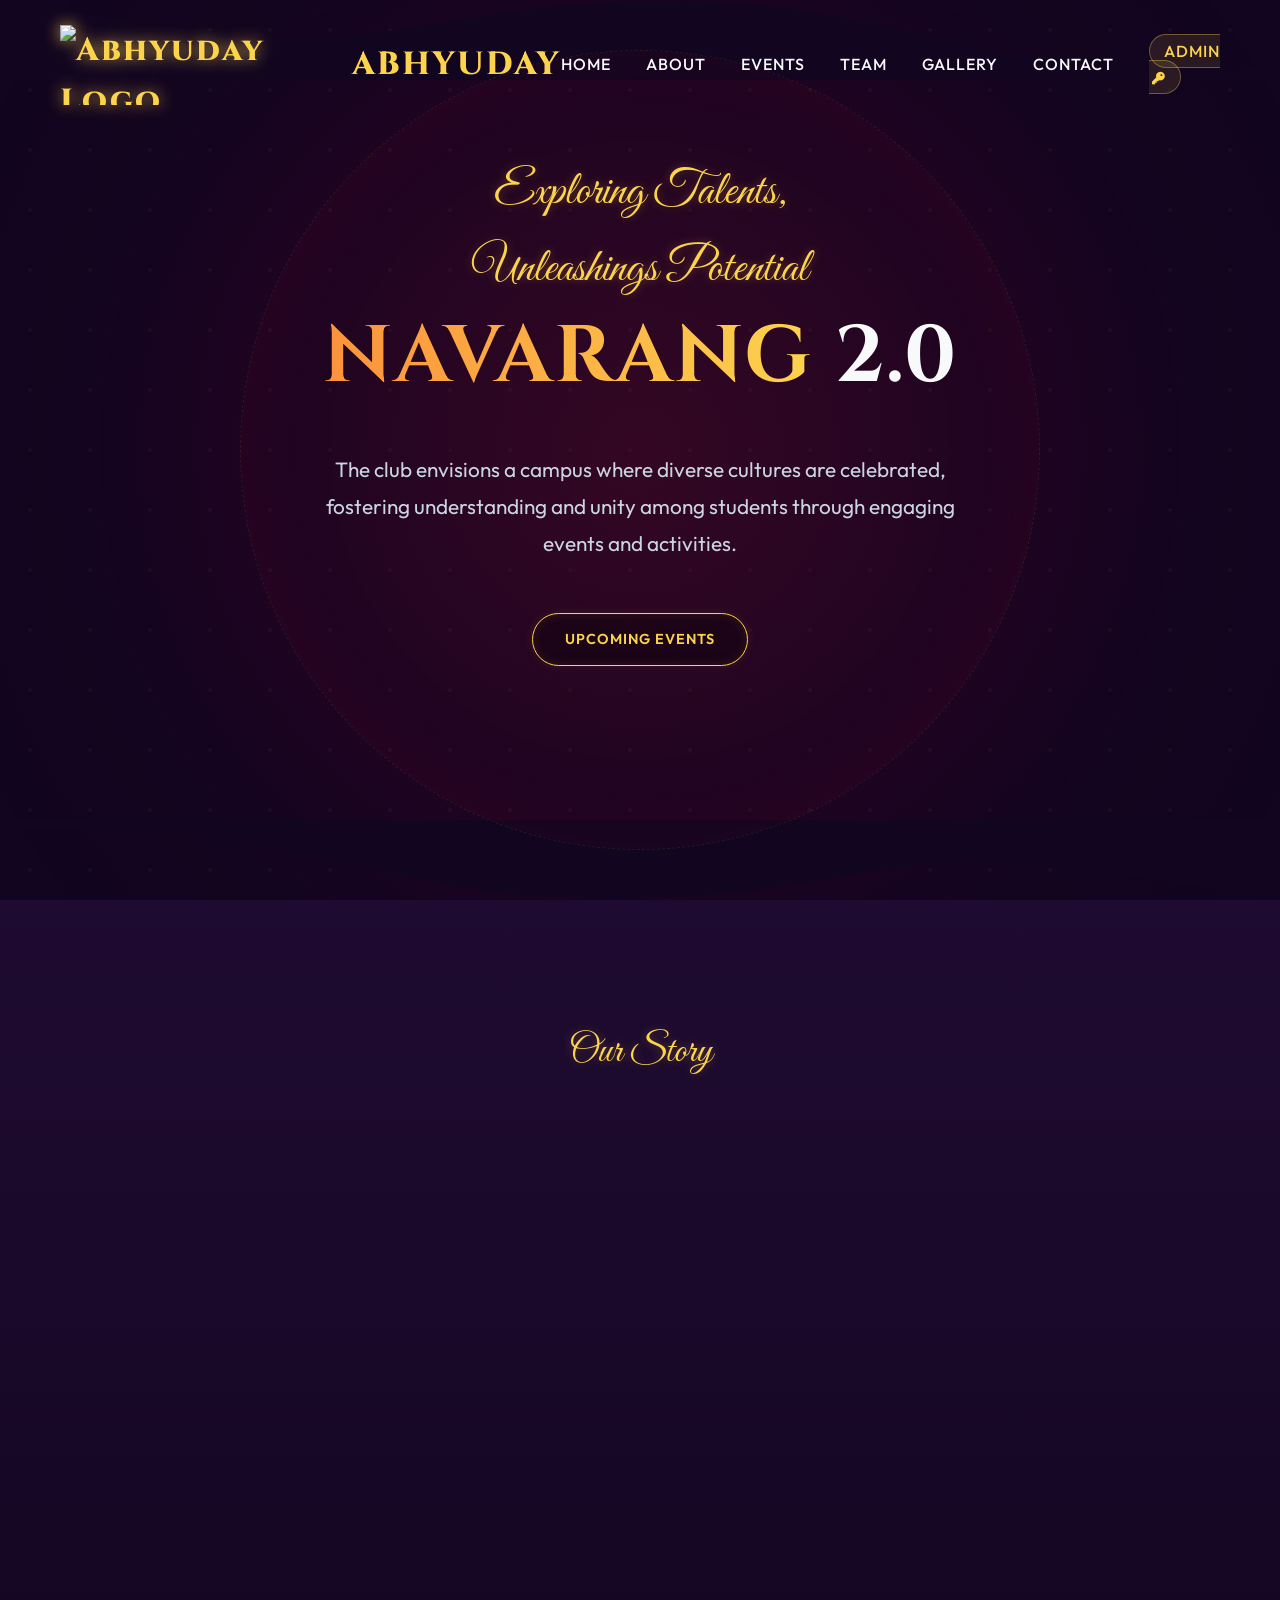
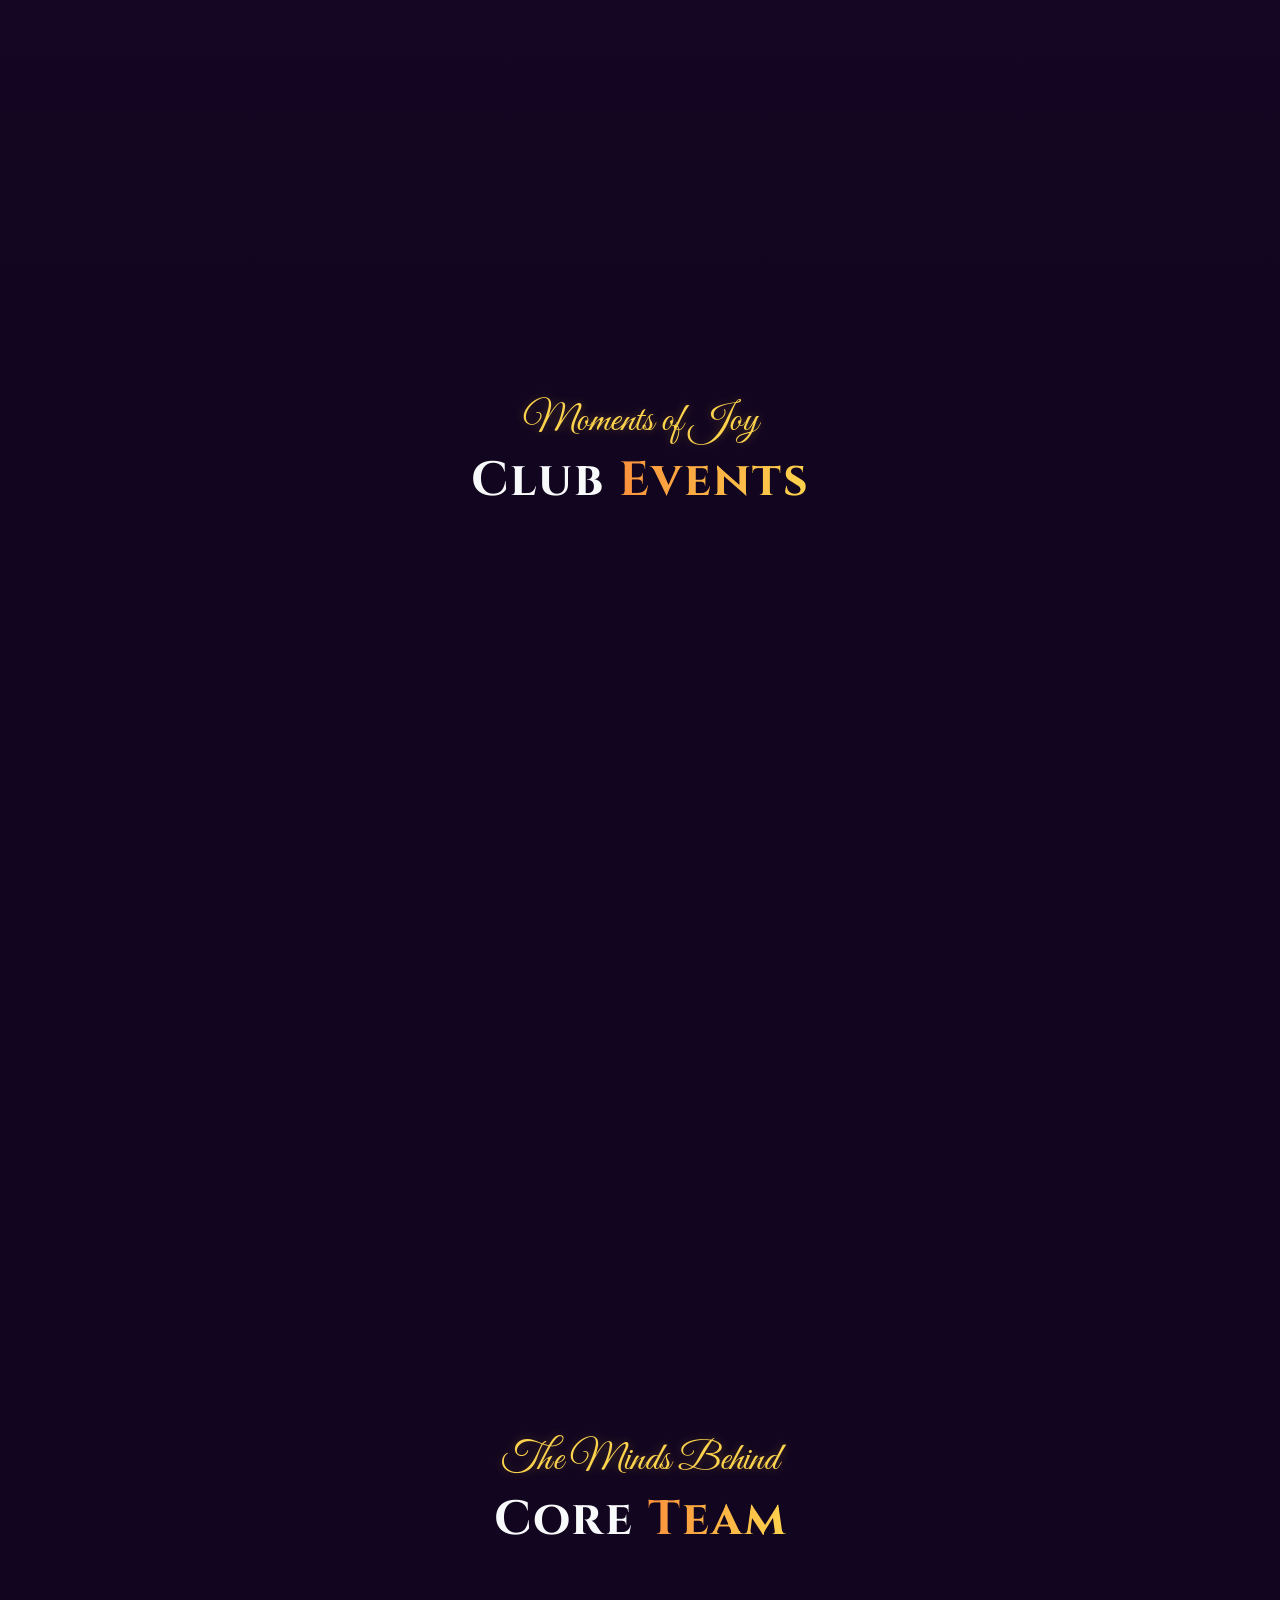
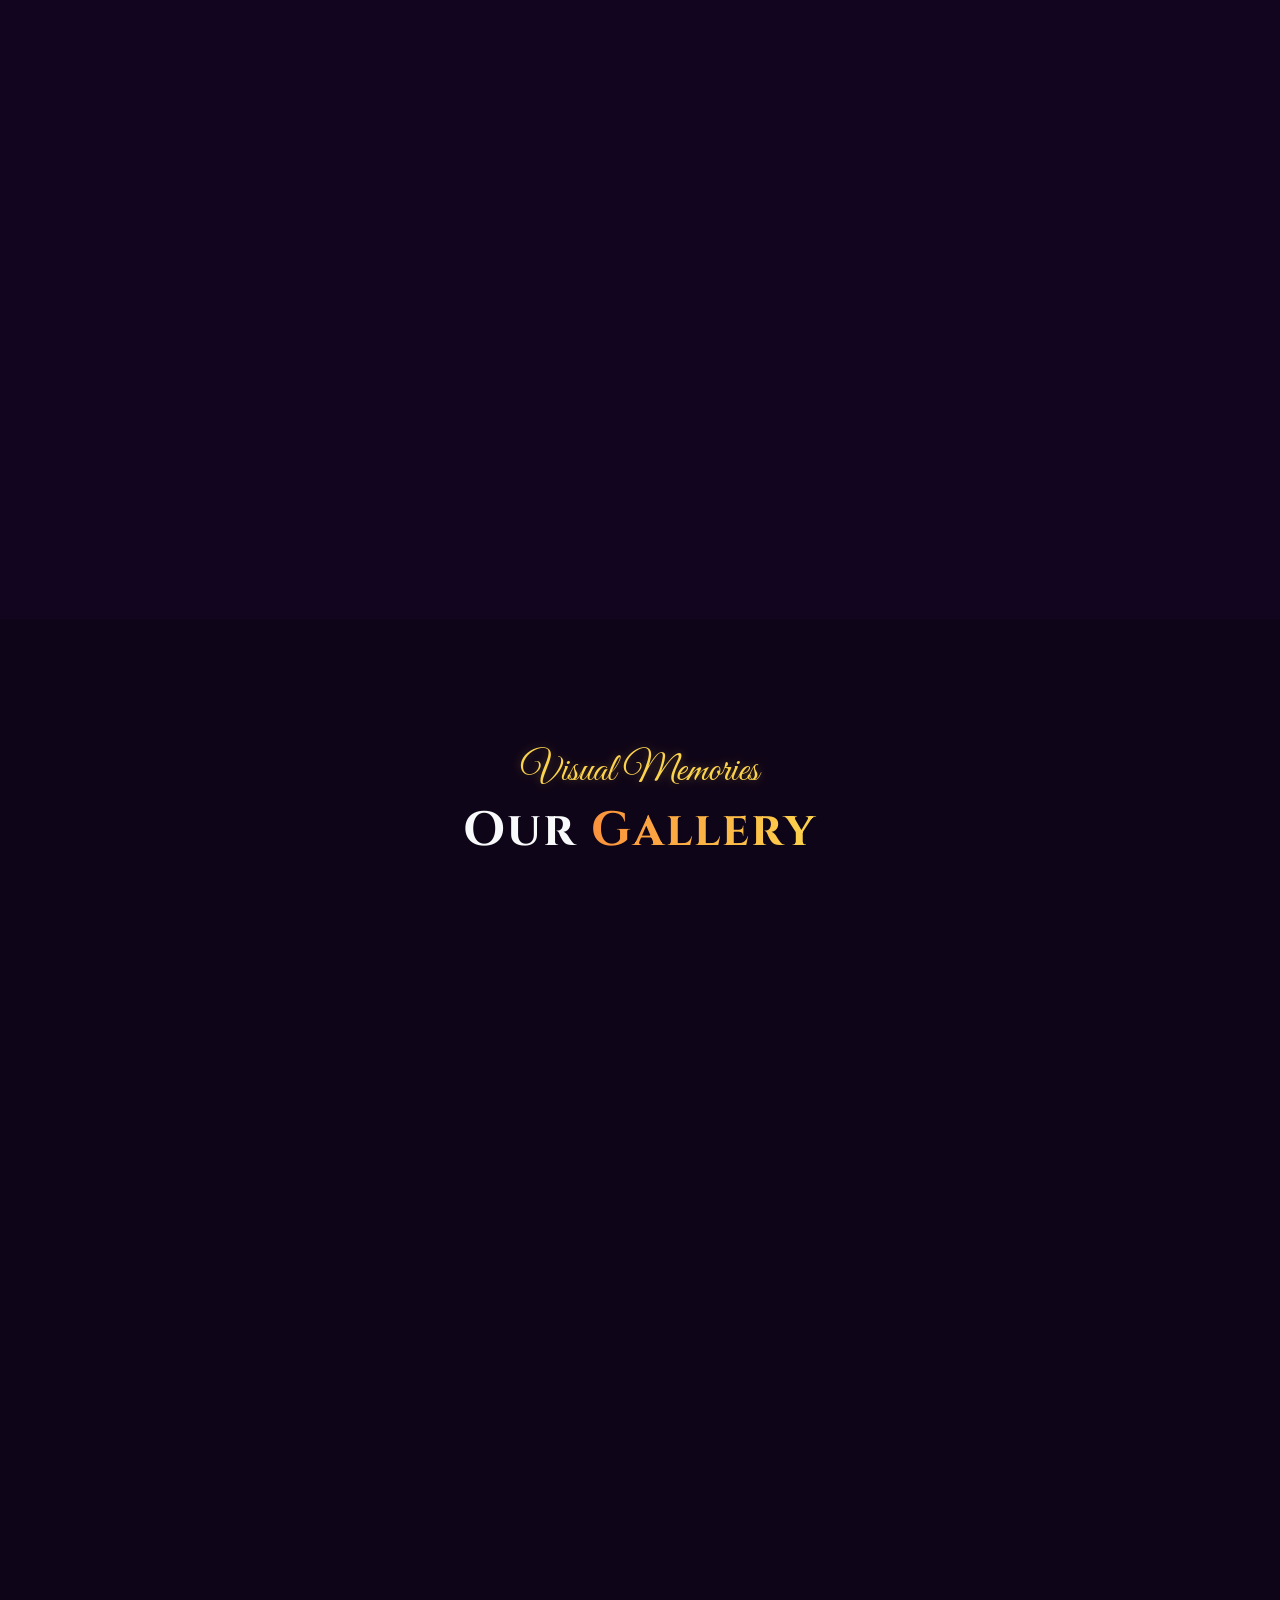
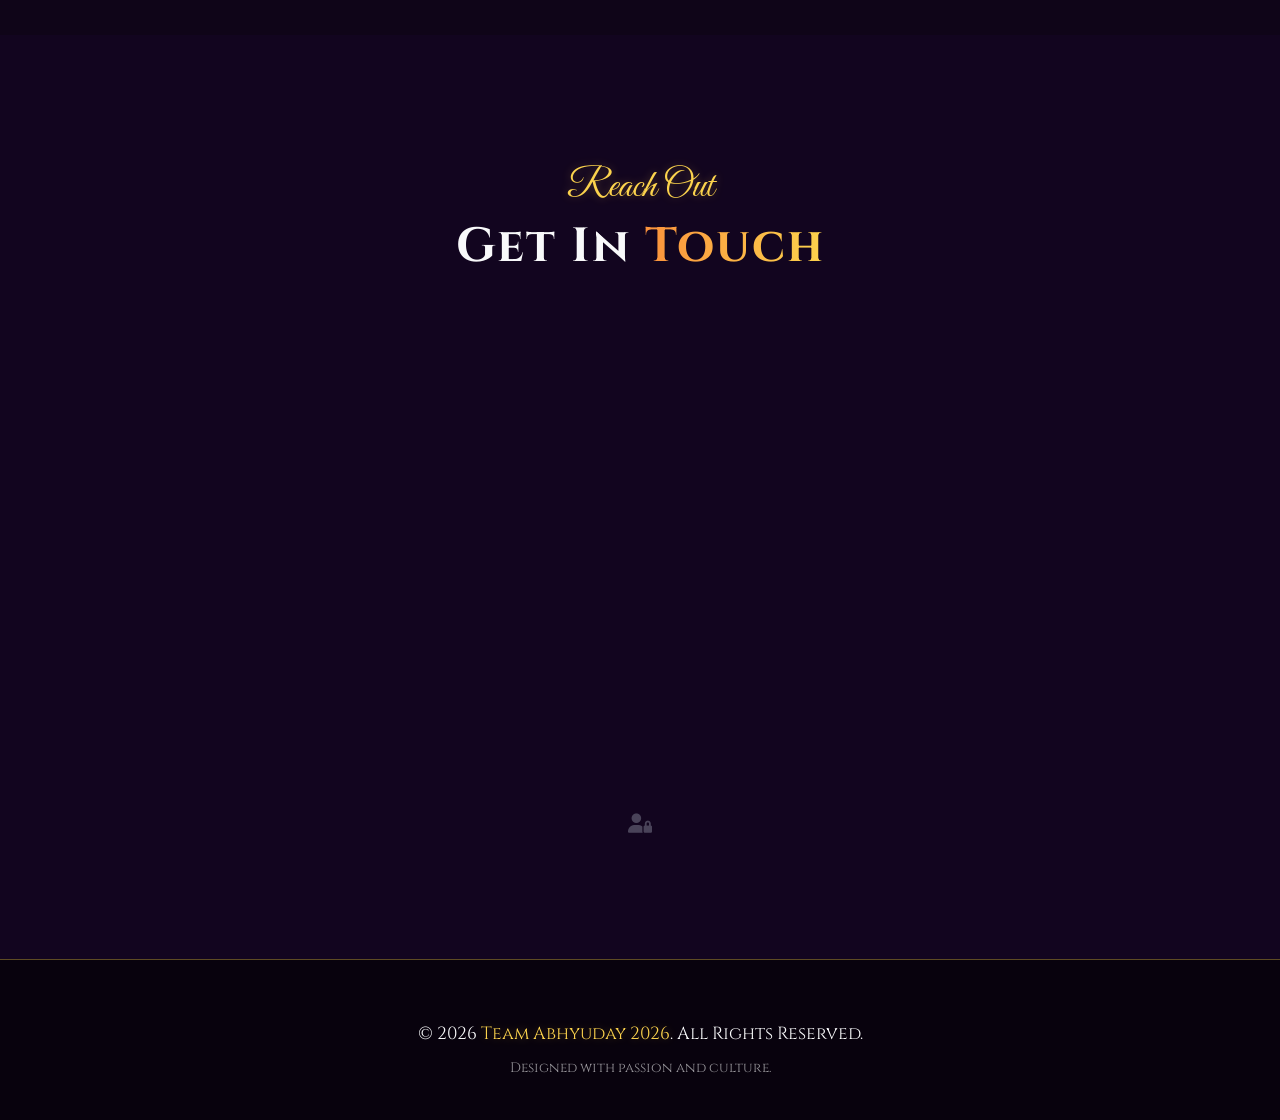
==== commit 4b1a1f33: "Fix localStorage rendering bugs and animation scroll timing" ====
--- a/admin.html
+++ b/admin.html
@@ -92,7 +92,7 @@
         <div class="modal-content glass-card" style="max-width: 500px;">
             <span class="close-modal" onclick="closeModal('event-modal')">&times;</span>
             <h2 id="event-modal-title" style="margin-bottom: 1.5rem; font-family: var(--font-heading); color: var(--accent);">Add Event</h2>
-            <form id="event-form" onsubmit="saveEvent(event)">
+            <form id="event-form" onsubmit="event.preventDefault(); saveEvent(event); return false;">
                 <input type="hidden" id="event-id">
                 <div class="form-group">
                     <label>Event Name</label>
@@ -103,8 +103,8 @@
                     <input type="date" id="event-date" class="form-input" required>
                 </div>
                 <div class="form-group">
-                    <label>Image URL</label>
-                    <input type="url" id="event-image" class="form-input" placeholder="https://..." required>
+                    <label>Image URL or Path</label>
+                    <input type="text" id="event-image" class="form-input" placeholder="images/event.jpg or https://..." required>
                 </div>
                 <div class="form-group">
                     <label>Category</label>
@@ -127,7 +127,7 @@
         <div class="modal-content glass-card" style="max-width: 500px;">
             <span class="close-modal" onclick="closeModal('team-modal')">&times;</span>
             <h2 id="team-modal-title" style="margin-bottom: 1.5rem; font-family: var(--font-heading); color: var(--accent);">Add Team Member</h2>
-            <form id="team-form" onsubmit="saveTeamMember(event)">
+            <form id="team-form" onsubmit="event.preventDefault(); saveTeamMember(event); return false;">
                 <input type="hidden" id="team-id">
                 <div class="form-group">
                     <label>Name</label>
@@ -142,8 +142,8 @@
                     <input type="text" id="team-branch" class="form-input" placeholder="e.g. Computer Science" required>
                 </div>
                 <div class="form-group">
-                    <label>Photo URL</label>
-                    <input type="url" id="team-photo" class="form-input" placeholder="https://..." required>
+                    <label>Photo URL or Path</label>
+                    <input type="text" id="team-photo" class="form-input" placeholder="images/photo.jpg or https://..." required>
                 </div>
                 <button type="submit" class="btn btn-primary" style="width: 100%;">Save Member</button>
             </form>
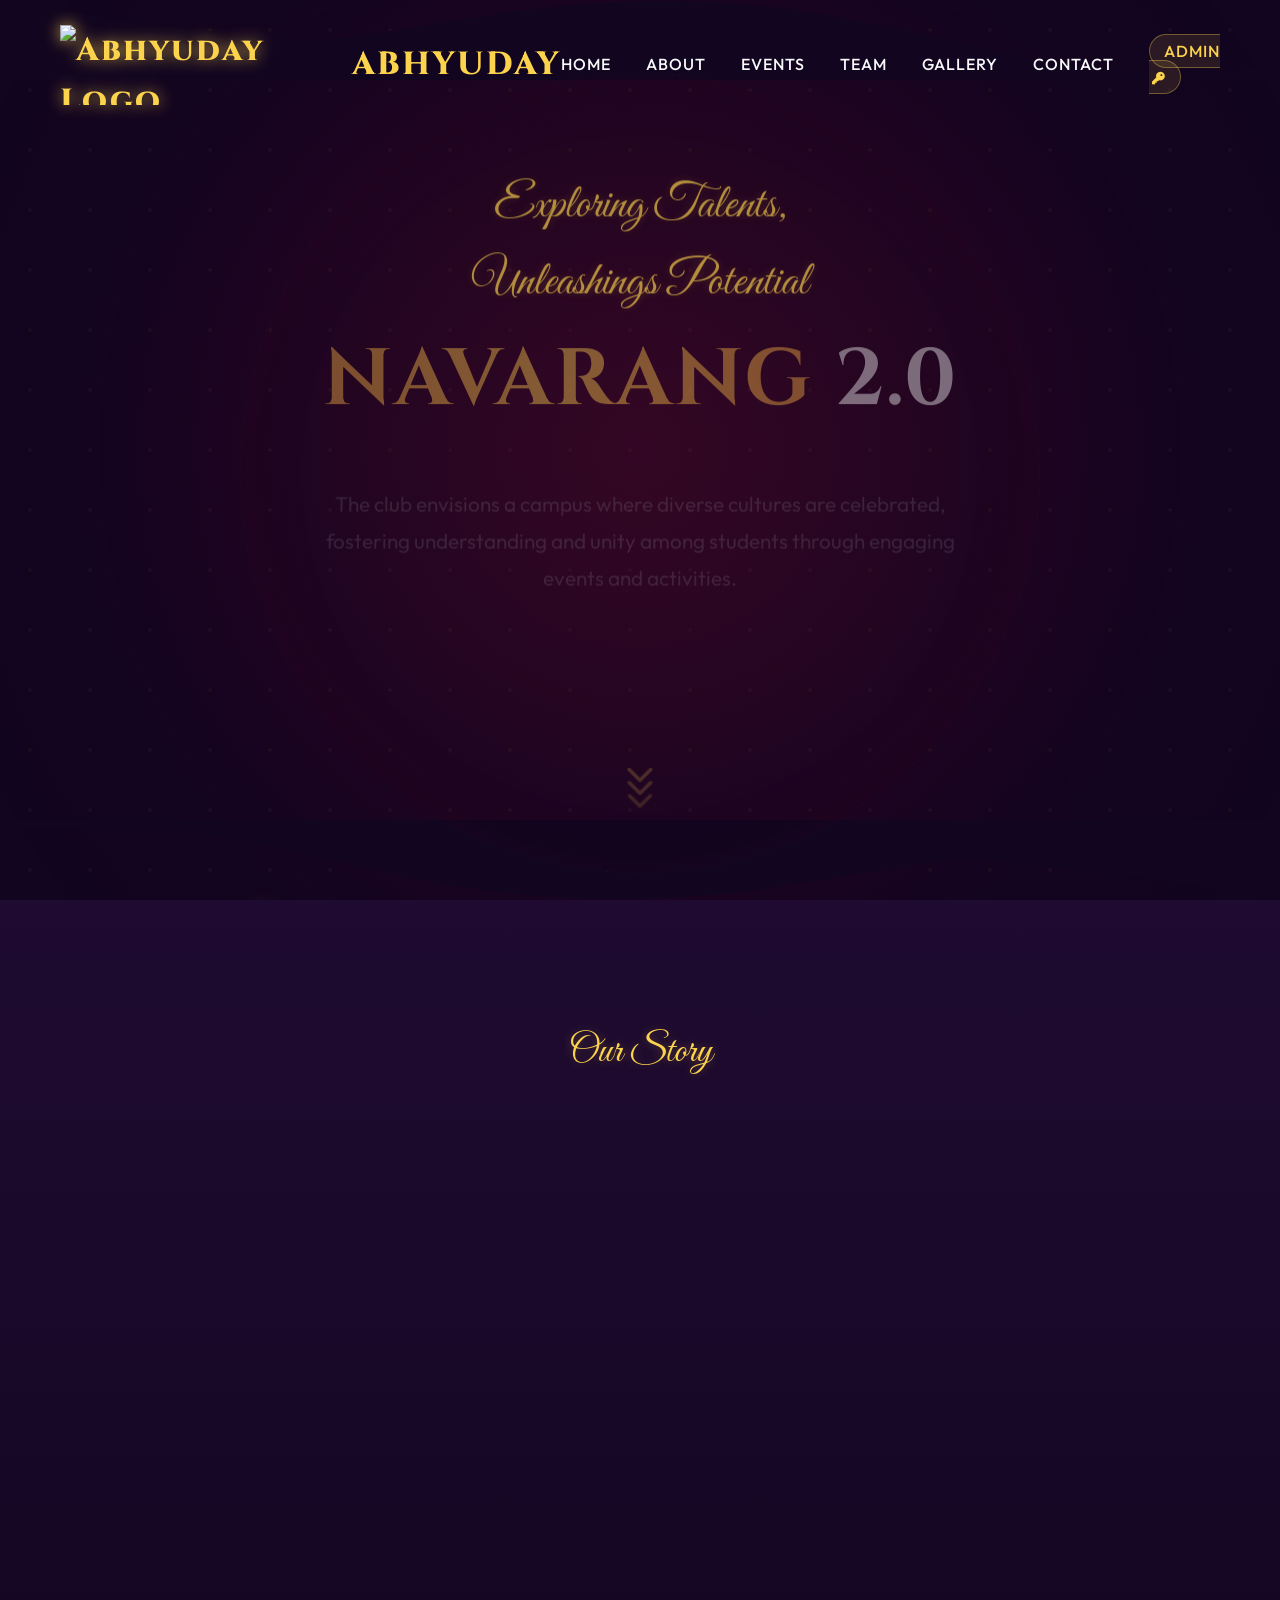
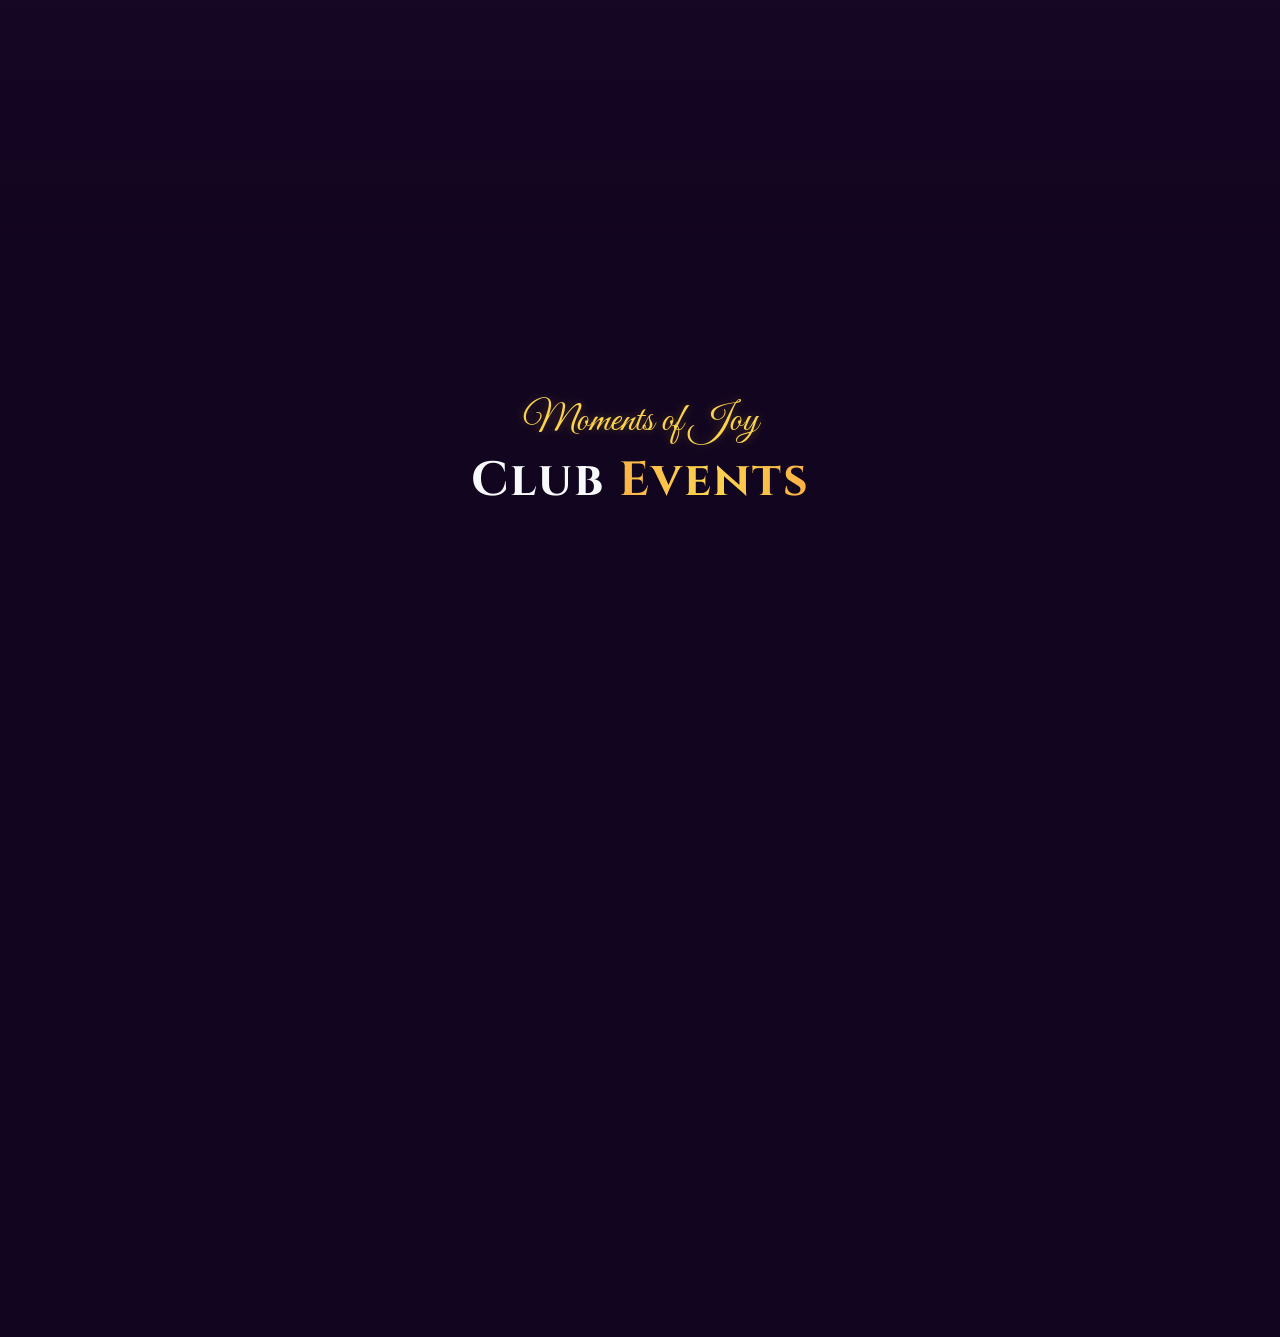
==== commit 1c4005f6: "Add website favicon to browser tabs" ====
--- a/admin.html
+++ b/admin.html
@@ -4,6 +4,7 @@
     <meta charset="UTF-8">
     <meta name="viewport" content="width=device-width, initial-scale=1.0">
     <title>Admin Dashboard | Abhyuday</title>
+    <link rel="icon" type="image/png" href="public/club%20logo%20without%20text.png">
     <link rel="stylesheet" href="style.css">
     <!-- Google Fonts: Outfit (Body), Cinzel (Elegant Headings), Great Vibes (Cultural Cursive accents) -->
     <link href="https://fonts.googleapis.com/css2?family=Cinzel:wght@400;600;700;800&family=Great+Vibes&family=Outfit:wght@300;400;500;600&display=swap" rel="stylesheet">
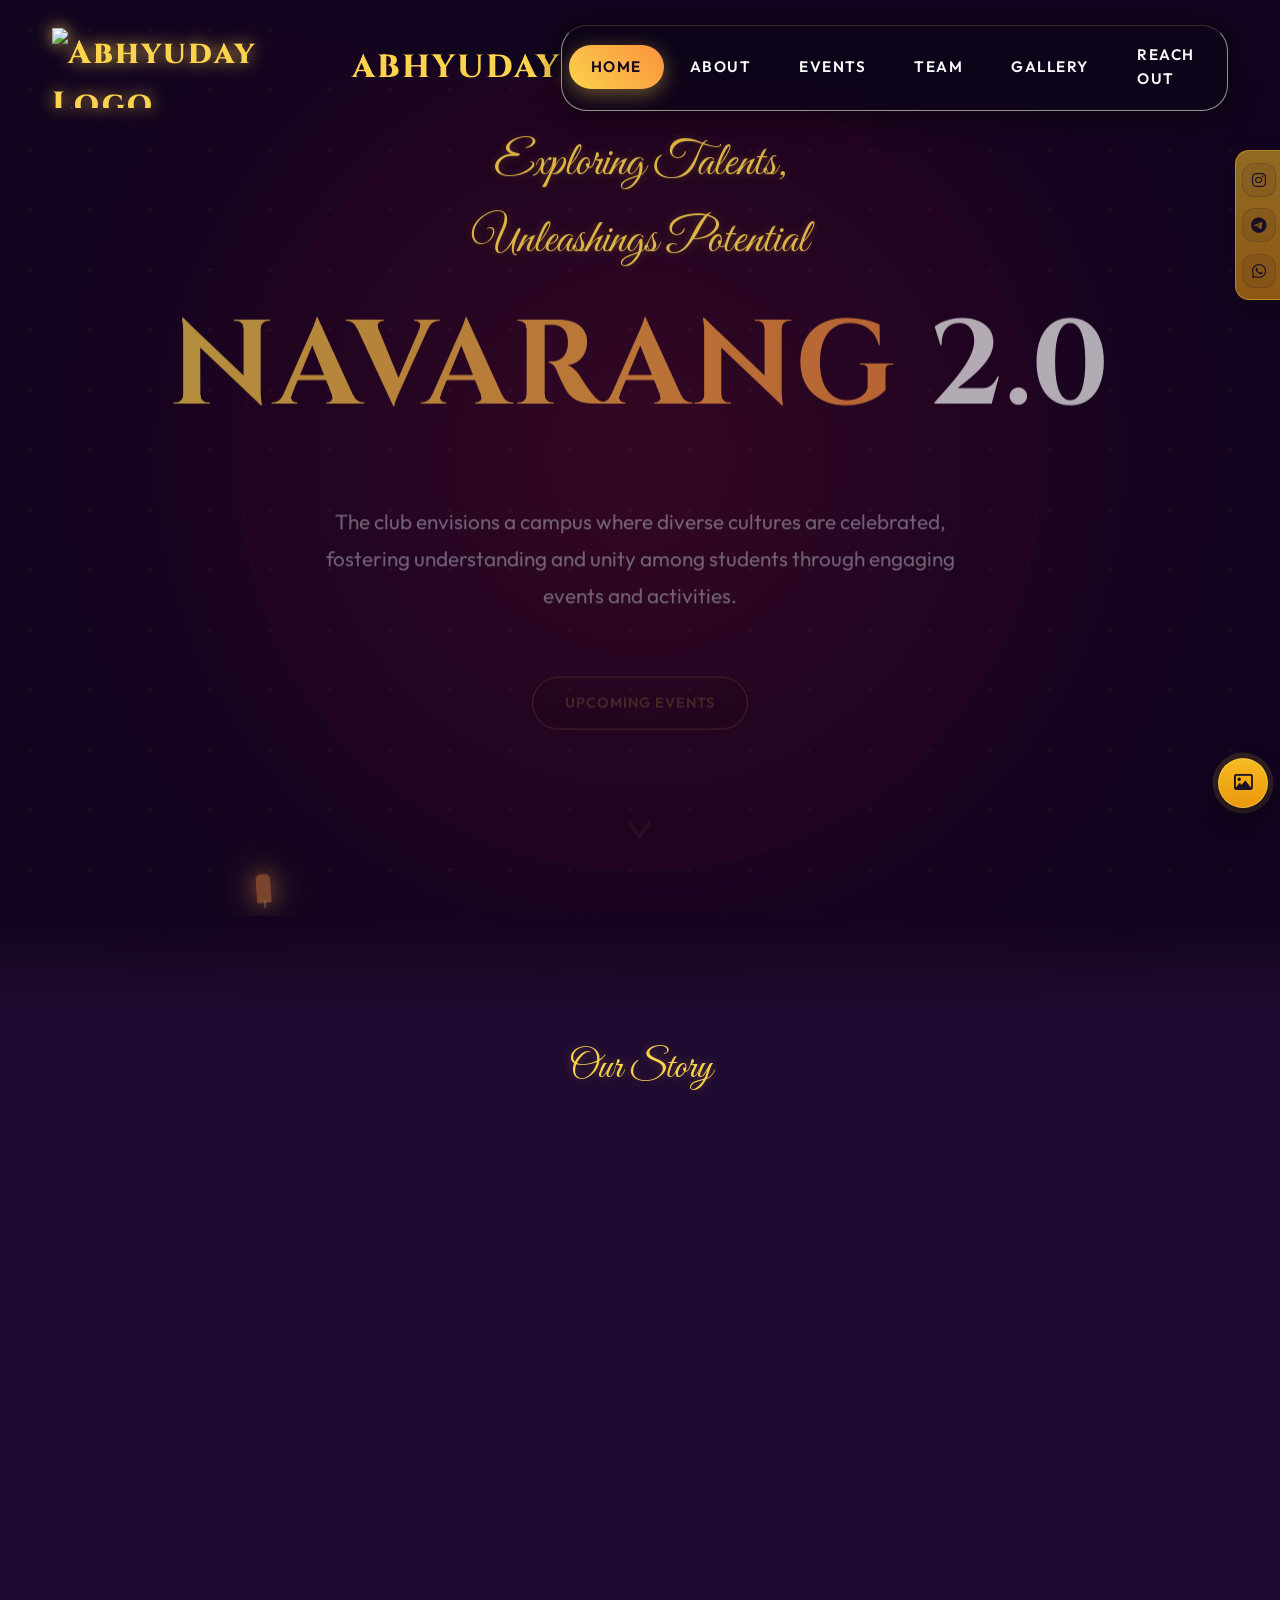
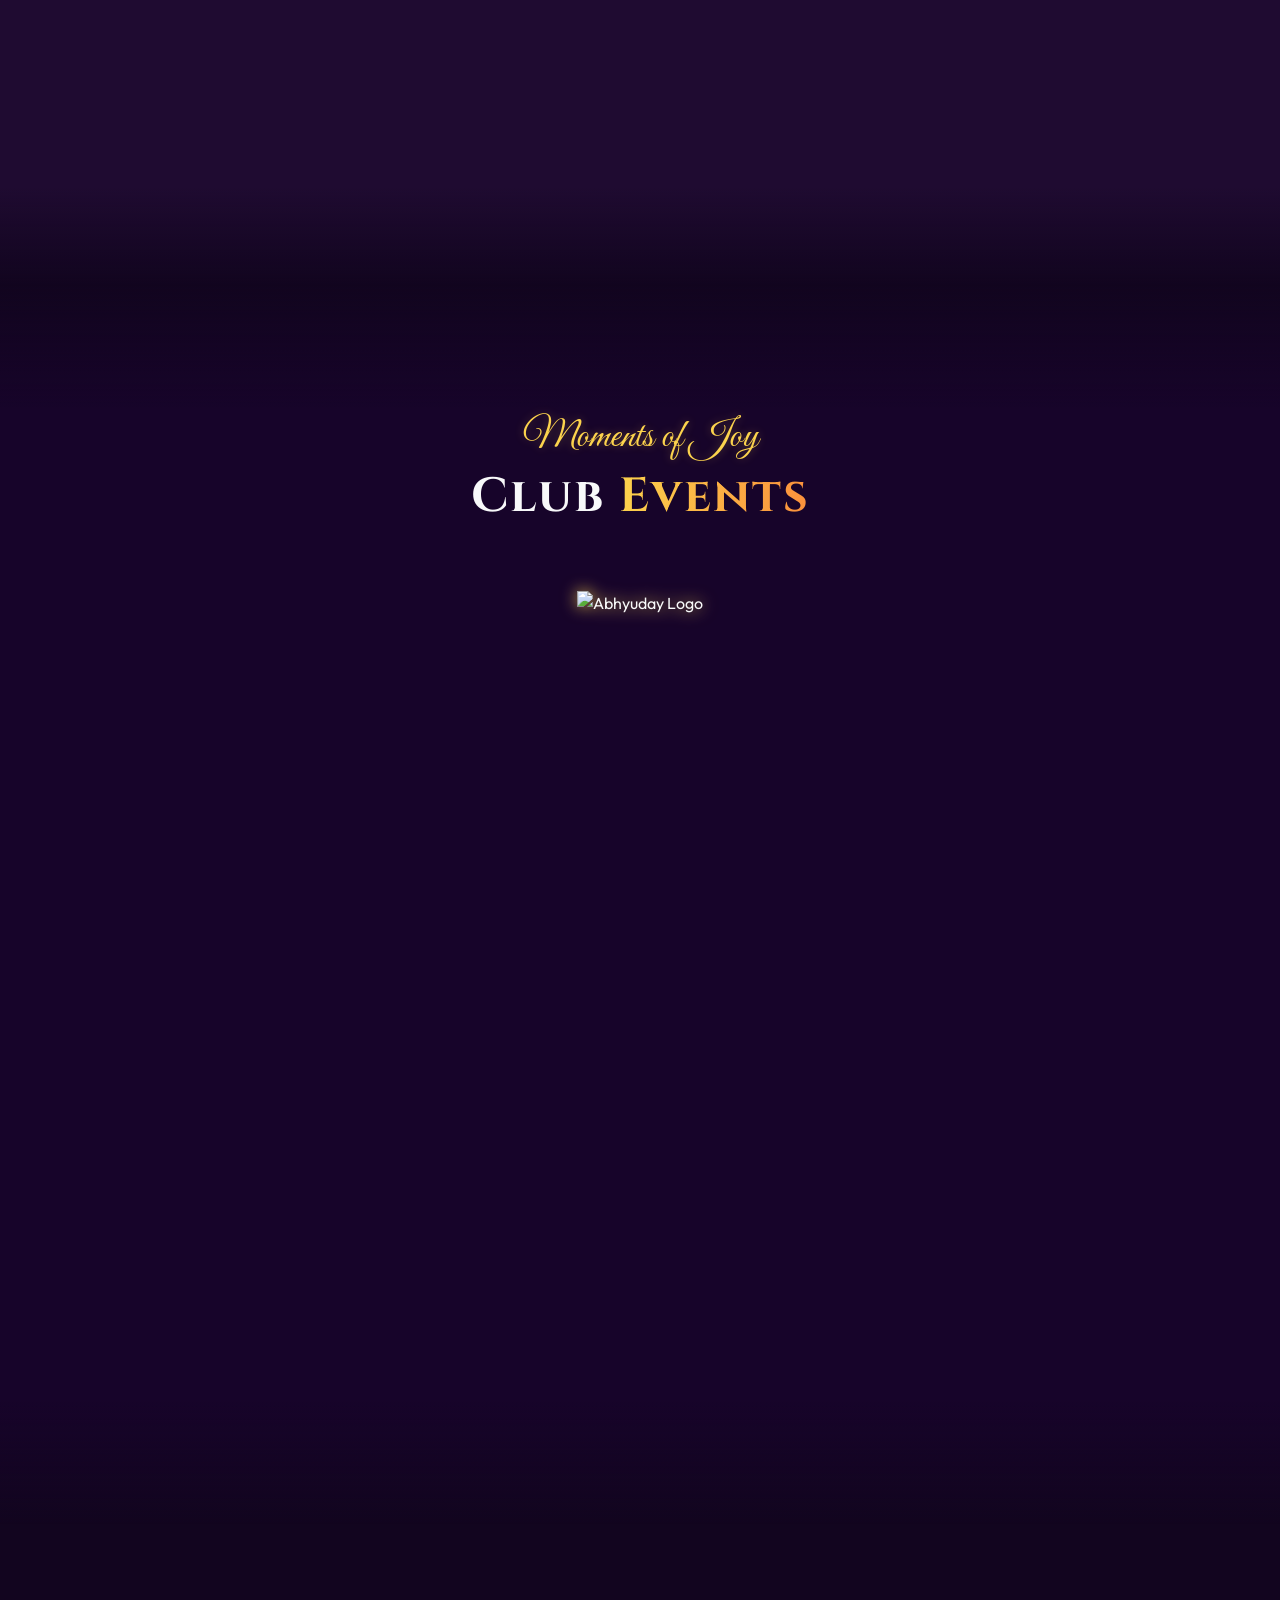
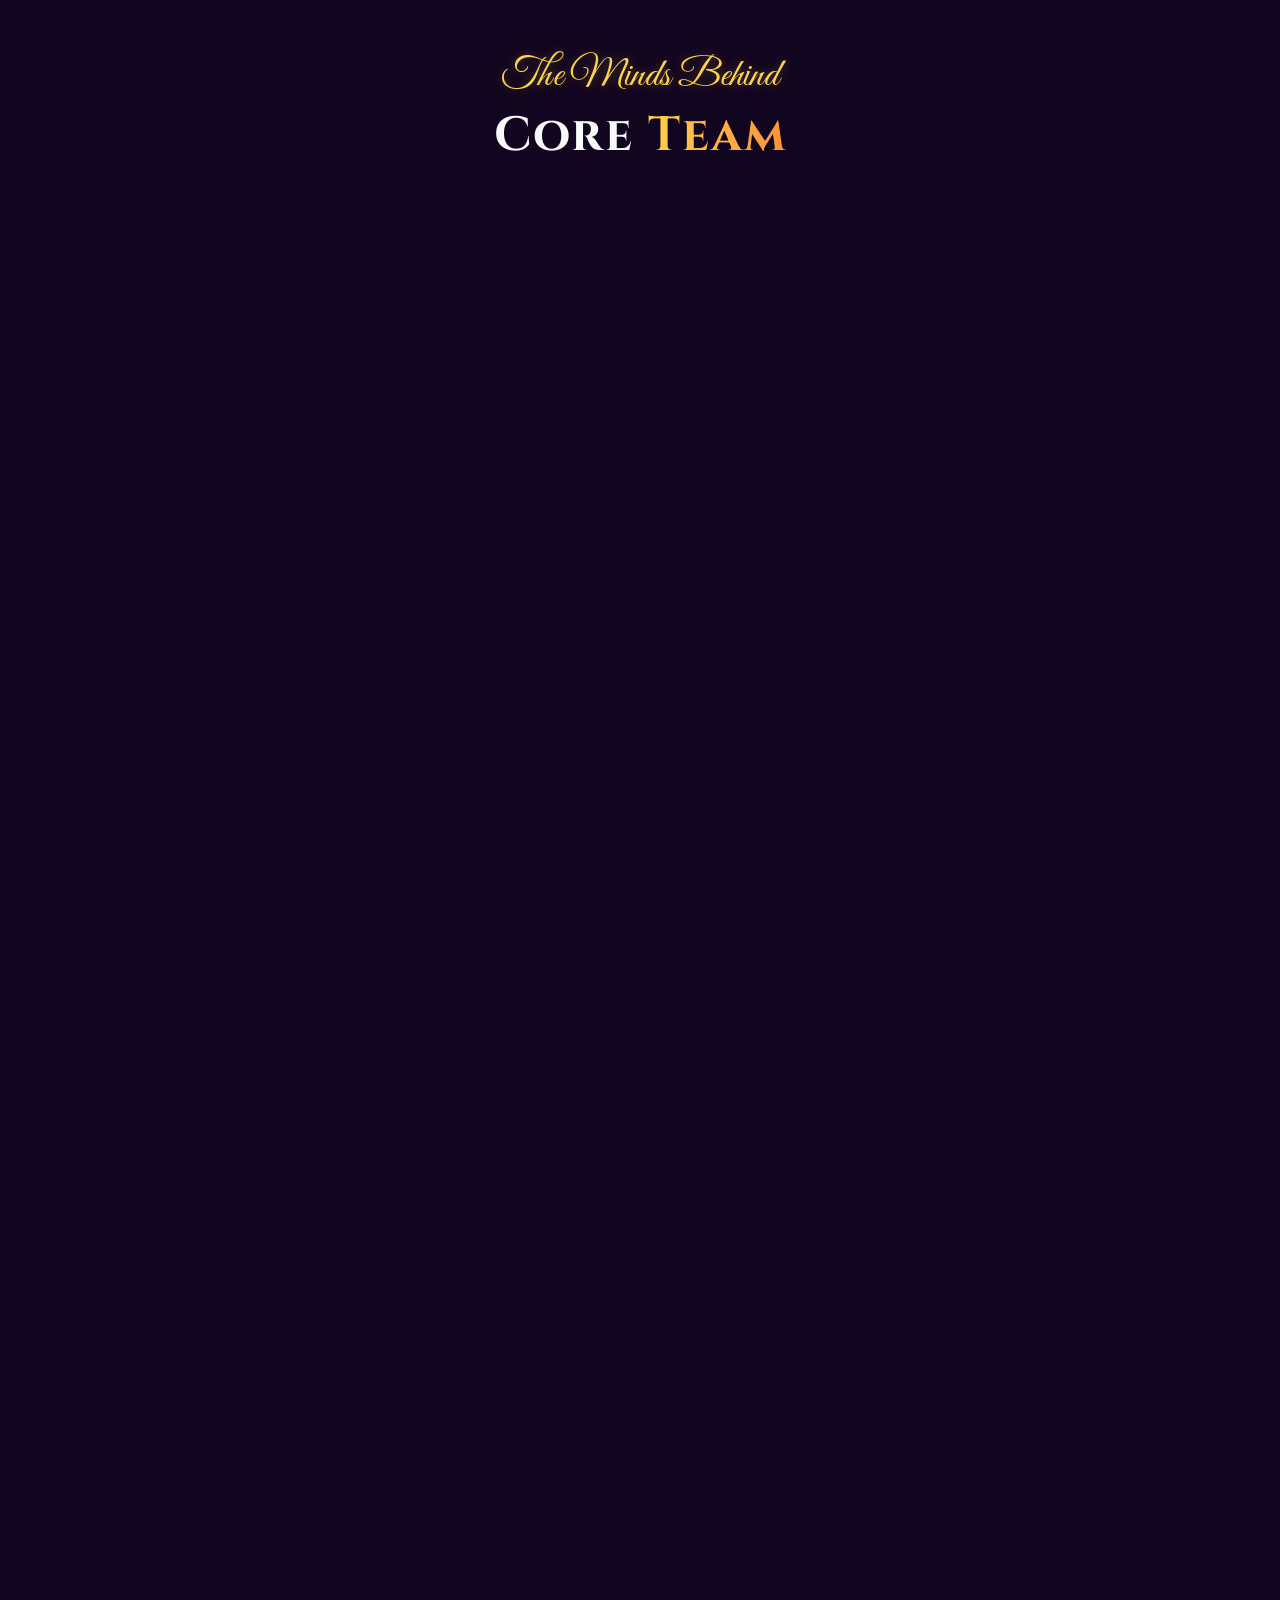
==== commit a34684e3: "Update site: team data, coordinators, videos, and styling Made-with: Cursor" ====
--- a/admin.html
+++ b/admin.html
@@ -74,6 +74,7 @@
                             <tr>
                                 <th>Photo</th>
                                 <th>Name</th>
+                                <th>Year</th>
                                 <th>Role</th>
                                 <th>Branch</th>
                                 <th>Actions</th>
@@ -90,63 +91,78 @@
 
     <!-- Add/Edit Event Modal -->
     <div class="modal-overlay" id="event-modal">
-        <div class="modal-content glass-card" style="max-width: 500px;">
-            <span class="close-modal" onclick="closeModal('event-modal')">&times;</span>
-            <h2 id="event-modal-title" style="margin-bottom: 1.5rem; font-family: var(--font-heading); color: var(--accent);">Add Event</h2>
+        <div class="modal-content glass-card admin-modal-panel">
+            <span class="close-modal" onclick="closeModal('event-modal')" title="Close">&times;</span>
+            <h2 id="event-modal-title" class="admin-modal-title">Add event</h2>
             <form id="event-form" onsubmit="event.preventDefault(); saveEvent(event); return false;">
                 <input type="hidden" id="event-id">
                 <div class="form-group">
-                    <label>Event Name</label>
+                    <label for="event-name">Event name</label>
                     <input type="text" id="event-name" class="form-input" required>
                 </div>
                 <div class="form-group">
-                    <label>Event Date</label>
+                    <label for="event-date">Date</label>
                     <input type="date" id="event-date" class="form-input" required>
                 </div>
                 <div class="form-group">
-                    <label>Image URL or Path</label>
-                    <input type="text" id="event-image" class="form-input" placeholder="images/event.jpg or https://..." required>
+                    <label for="event-image">Image URL or path</label>
+                    <input type="text" id="event-image" class="form-input" placeholder="public/… or https://…" required>
                 </div>
                 <div class="form-group">
-                    <label>Category</label>
-                    <select id="event-category" class="form-input" required style="background: rgba(0,0,0,0.5);">
+                    <label for="event-category">Category</label>
+                    <select id="event-category" class="form-input form-input-select" required>
                         <option value="upcoming">Upcoming</option>
                         <option value="past">Past</option>
                     </select>
                 </div>
                 <div class="form-group">
-                    <label>Description</label>
+                    <label for="event-desc">Description</label>
                     <textarea id="event-desc" class="form-input" rows="3" required></textarea>
                 </div>
-                <button type="submit" class="btn btn-primary" style="width: 100%;">Save Event</button>
+                <div class="form-actions">
+                    <button type="button" class="btn btn-secondary" onclick="closeModal('event-modal')">Cancel</button>
+                    <button type="submit" class="btn btn-primary">Save event</button>
+                </div>
             </form>
         </div>
     </div>
 
     <!-- Add/Edit Team Modal -->
     <div class="modal-overlay" id="team-modal">
-        <div class="modal-content glass-card" style="max-width: 500px;">
-            <span class="close-modal" onclick="closeModal('team-modal')">&times;</span>
-            <h2 id="team-modal-title" style="margin-bottom: 1.5rem; font-family: var(--font-heading); color: var(--accent);">Add Team Member</h2>
+        <div class="modal-content glass-card admin-modal-panel">
+            <span class="close-modal" onclick="closeModal('team-modal')" title="Close">&times;</span>
+            <h2 id="team-modal-title" class="admin-modal-title">Add team member</h2>
             <form id="team-form" onsubmit="event.preventDefault(); saveTeamMember(event); return false;">
                 <input type="hidden" id="team-id">
                 <div class="form-group">
-                    <label>Name</label>
+                    <label for="team-name">Name</label>
                     <input type="text" id="team-name" class="form-input" required>
                 </div>
                 <div class="form-group">
-                    <label>Role</label>
-                    <input type="text" id="team-role" class="form-input" placeholder="e.g. President, Coordinator" required>
+                    <label for="team-year-band">Year group</label>
+                    <select id="team-year-band" class="form-input form-input-select" required>
+                        <option value="3">3rd year</option>
+                        <option value="2">2nd year</option>
+                        <option value="1">1st year</option>
+                    </select>
+                    <p class="form-hint">Controls which section they appear under on the site.</p>
                 </div>
                 <div class="form-group">
-                    <label>Branch</label>
-                    <input type="text" id="team-branch" class="form-input" placeholder="e.g. Computer Science" required>
+                    <label for="team-role">Role</label>
+                    <input type="text" id="team-role" class="form-input" placeholder="e.g. Coordinator" required>
                 </div>
                 <div class="form-group">
-                    <label>Photo URL or Path</label>
-                    <input type="text" id="team-photo" class="form-input" placeholder="images/photo.jpg or https://..." required>
+                    <label for="team-branch">Branch / subtitle</label>
+                    <input type="text" id="team-branch" class="form-input" placeholder="e.g. 3rd year · CSE" required>
                 </div>
-                <button type="submit" class="btn btn-primary" style="width: 100%;">Save Member</button>
+                <div class="form-group">
+                    <label for="team-photo">Photo URL or path</label>
+                    <input type="text" id="team-photo" class="form-input" placeholder="public/… or https://…" required>
+                </div>
+                <div class="form-actions">
+                    <button type="button" class="btn btn-secondary" onclick="closeModal('team-modal')">Cancel</button>
+                    <button type="submit" class="btn btn-primary">Save member</button>
+                </div>
             </form>
         </div>
     </div>
@@ -156,25 +172,13 @@
 
     <script src="script.js"></script>
     <script>
-        // Check admin session
-        window.onload = function() {
-            if(sessionStorage.getItem('isAdminLoggedIn') !== 'true') {
+        window.addEventListener('load', function () {
+            if (sessionStorage.getItem('isAdminLoggedIn') !== 'true') {
                 window.location.href = 'index.html';
+                return;
             }
             initAdminData();
-        };
-
-        // Override showToast to work with specific ID in admin
-        function showToast(message) {
-            const toast = document.getElementById('toast');
-            const toastMsg = document.getElementById('toast-msg');
-            if (!toast || !toastMsg) return;
-            toastMsg.textContent = message;
-            toast.classList.add('show');
-            setTimeout(() => {
-                toast.classList.remove('show');
-            }, 3000);
-        }
+        });
     </script>
 </body>
 </html>
--- a/style.css
+++ b/style.css
@@ -298,12 +298,14 @@
 }
 
 .nav-container {
-    max-width: 1200px;
+    max-width: 1600px;
+    width: 95%;
     margin: 0 auto;
     padding: 0 20px;
     display: flex;
-    justify-content: space-between;
-    align-items: center;
+    justify-content: space-between; /* Keeps logo completely left when nav-links is pulled out of flow */
+    align-items: center;
+    position: relative;
 }
 
 .logo {
@@ -320,60 +322,78 @@
 .nav-links {
     list-style: none;
     display: flex;
-    gap: 35px;
-    align-items: center;
+    gap: 8px;
+    align-items: center;
+    background: rgba(18, 5, 31, 0.65);
+    backdrop-filter: blur(20px);
+    -webkit-backdrop-filter: blur(20px);
+    padding: 8px 12px;
+    border-radius: 50px;
+    border: 1px solid rgba(252, 211, 77, 0.2);
+    box-shadow: 0 10px 40px rgba(0, 0, 0, 0.4), inset 0 0 15px rgba(252, 211, 77, 0.05);
+    transition: all 0.5s ease;
+}
+
+.nav-links:hover {
+    border-color: rgba(252, 211, 77, 0.4);
+    box-shadow: 0 10px 40px rgba(0, 0, 0, 0.5), inset 0 0 25px rgba(252, 211, 77, 0.1);
+}
+
+.nav-links li {
+    display: flex;
+    align-items: center;
+    justify-content: center;
 }
 
 .nav-links a {
+    display: flex;
+    align-items: center;
+    justify-content: center;
     color: var(--text-main);
     text-decoration: none;
-    font-weight: 500;
-    font-size: 1rem;
-    transition: var(--transition);
+    font-weight: 600;
+    font-size: 0.95rem;
     position: relative;
     text-transform: uppercase;
-    letter-spacing: 1px;
+    letter-spacing: 1.5px;
+    padding: 10px 22px;
+    border-radius: 30px;
+    transition: all 0.4s cubic-bezier(0.175, 0.885, 0.32, 1.275);
+    z-index: 1;
 }
 
 .nav-links a::after {
     content: '';
     position: absolute;
-    width: 0;
-    height: 2px;
-    bottom: -5px;
-    left: 50%;
-    transform: translateX(-50%);
-    background: var(--accent);
-    transition: var(--transition);
+    width: 100%;
+    height: 100%;
+    bottom: 0;
+    left: 0;
+    background: linear-gradient(45deg, var(--accent), var(--secondary));
+    border-radius: 30px;
+    z-index: -1;
+    opacity: 0;
+    transform: scale(0.7);
+    transition: all 0.4s cubic-bezier(0.175, 0.885, 0.32, 1.275);
 }
 
 .nav-links a:hover::after,
 .nav-links a.active::after {
-    width: 100%;
+    opacity: 1;
+    transform: scale(1);
+    box-shadow: 0 5px 20px rgba(252, 211, 77, 0.4);
 }
 
 .nav-links a:hover,
 .nav-links a.active {
-    color: var(--accent);
-    text-shadow: 0 0 10px rgba(252, 211, 77, 0.3);
-}
-
-.admin-link {
-    background: rgba(252, 211, 77, 0.1);
-    padding: 6px 14px;
-    border-radius: 20px;
-    border: 1px solid var(--border-gold);
-    color: var(--accent) !important;
-}
-
-.admin-link::after {
-    display: none;
-}
-
-.admin-link:hover {
-    background: var(--accent);
-    color: var(--bg-dark) !important;
-    box-shadow: 0 0 15px rgba(252, 211, 77, 0.5);
+    color: var(--bg-dark);
+    text-shadow: none;
+}
+
+/* Hide admin login button from navigation completely as requested */
+.admin-link,
+#admin-login-btn {
+    display: none !important;
 }
 
 .hamburger {
@@ -398,11 +418,12 @@
 }
 
 .hero-content {
-    max-width: 900px;
+    max-width: 1400px;
+    width: 100%;
     z-index: 2;
     padding-top: 0;
-    margin-top: -80px;
-    /* Pulls the entire block vertically upwards near the header */
+    margin-top: 0;
+    /* Flexbox natively centers the block vertically now */
 }
 
 .hero p {
@@ -421,61 +442,65 @@
 
 /* Scroll Indicator (Chevron Arrows) */
 .scroll-indicator {
-    position: absolute;
-    bottom: 90px;
-    left: 50%;
-    transform: translateX(-50%) !important;
+    position: relative;
+    margin-top: 40px;
+    width: 100%;
     display: flex;
     flex-direction: column;
     align-items: center;
     justify-content: center;
     color: var(--accent);
     text-decoration: none;
-    opacity: 0.2 !important;
+    opacity: 0.15 !important;
     transition: all 0.5s ease;
     z-index: 10;
 }
 
 .scroll-indicator:hover {
     opacity: 1 !important;
-    transform: translateX(-50%) translateY(-5px) scale(1.1) !important;
+    transform: translateY(-5px) scale(1.1) !important;
     filter: drop-shadow(0 0 15px rgba(252, 211, 77, 0.8));
 }
 
+
 .scroll-indicator i {
-    font-size: 1.8rem;
-    margin: -7px 0;
+    margin: -5px 0;
     opacity: 0;
     animation: chevron-drop 1.8s infinite cubic-bezier(0.4, 0, 0.2, 1);
 }
 
 .scroll-indicator .arrow-1 {
     animation-delay: 0s;
+    font-size: 1.2rem;
 }
 
 .scroll-indicator .arrow-2 {
     animation-delay: 0.15s;
+    font-size: 1.8rem;
 }
 
 .scroll-indicator .arrow-3 {
     animation-delay: 0.3s;
+    font-size: 2.6rem;
 }
 
 @keyframes chevron-drop {
     0% {
         opacity: 0;
-        transform: translateY(-15px) scale(0.8);
+        transform: translateY(-15px) scale3d(0.6, 0.8, 1);
+        filter: none;
     }
 
     50% {
-        opacity: 1;
-        transform: translateY(0) scale(1);
-        filter: none;
+        opacity: 0.8;
+        transform: translateY(0) scale3d(0.6, 1, 1);
+        filter: drop-shadow(0 0 10px rgba(252, 211, 77, 0.25));
     }
 
     100% {
         opacity: 0;
-        transform: translateY(15px) scale(0.8);
+        transform: translateY(15px) scale3d(0.6, 0.8, 1);
+        filter: none;
     }
 }
 
@@ -585,11 +610,12 @@
 
 .divider-top {
     bottom: 0;
-    transform: rotate(180deg);
+    display: none !important; /* The irregular lower mountain overlap */
 }
 
 .divider-bottom {
     top: 0;
+    transform: rotate(180deg);
 }
 
 .divider-top svg,
@@ -608,7 +634,7 @@
    ABOUT SECTION
 ========================================================================= */
 .about {
-    background: linear-gradient(180deg, #1f0b31 0%, var(--bg-dark) 100%);
+    background: linear-gradient(180deg, transparent 0%, #1f0b31 10%, #1f0b31 90%, transparent 100%);
     position: relative;
 }
 
@@ -703,32 +729,465 @@
 /* =========================================================================
    TEAM SECTION
 ========================================================================= */
+/* Faculty convener spotlight — slightly larger than minimal, still smaller than a full coordinator card */
+.team-club-cover {
+    display: flex;
+    flex-direction: column;
+    justify-content: center;
+    align-items: center;
+    margin: 0 auto 1.65rem;
+    max-width: 248px;
+    padding: 0.8rem 0.9rem 1rem;
+    text-align: center;
+    background: rgba(18, 5, 31, 0.35);
+    border: 1px solid var(--border-gold);
+    border-radius: 18px;
+    box-shadow: 0 8px 24px rgba(0, 0, 0, 0.4), inset 0 0 20px rgba(252, 211, 77, 0.03);
+}
+
+.team-convener-photo {
+    position: relative;
+    width: 100%;
+    max-width: 150px;
+    aspect-ratio: 4 / 5;
+    margin: 0 auto 0.65rem;
+    border-radius: 13px;
+    overflow: hidden;
+    border: 1px solid var(--border-gold);
+    box-shadow: 0 4px 16px rgba(0, 0, 0, 0.45);
+    background: rgba(12, 4, 22, 0.55);
+    cursor: pointer;
+    -webkit-tap-highlight-color: transparent;
+    touch-action: manipulation;
+}
+
+/* Gold label above the portrait (plain text — no frame) */
+.team-convener-badge {
+    display: inline-block;
+    margin: 0 0 0.5rem;
+    padding: 0.15rem 0.25rem;
+    font-family: var(--font-heading);
+    font-size: clamp(0.5rem, 0.82vw, 0.68rem);
+    font-weight: 700;
+    letter-spacing: 0.14em;
+    text-transform: uppercase;
+    color: var(--accent);
+    line-height: 1.1;
+    border: none;
+    background: transparent;
+    box-shadow: none;
+    pointer-events: none;
+    text-shadow: 0 0 12px rgba(252, 211, 77, 0.35);
+}
+
+.team-convener-img {
+    position: absolute;
+    inset: 0;
+    width: 100%;
+    height: 100%;
+    object-fit: contain;
+    object-position: center top;
+    transition: transform 0.45s cubic-bezier(0.25, 0.85, 0.35, 1);
+}
+
+.team-convener-photo:hover .team-convener-img,
+.team-convener-photo:active .team-convener-img {
+    transform: scale(1.09);
+}
+
+.team-convener-info {
+    width: 100%;
+    padding: 0 0.25rem;
+}
+
+.team-convener-name {
+    font-family: var(--font-heading);
+    font-size: clamp(0.68rem, 1.1vw, 0.88rem);
+    font-weight: 700;
+    letter-spacing: 0.045em;
+    text-transform: uppercase;
+    color: var(--accent);
+    line-height: 1.28;
+    margin-bottom: 0.4rem;
+    text-shadow: 0 0 8px rgba(252, 211, 77, 0.15);
+}
+
+.team-convener-role {
+    font-family: var(--font-body);
+    font-size: clamp(0.6rem, 0.95vw, 0.76rem);
+    color: var(--text-muted);
+    line-height: 1.4;
+    font-weight: 500;
+    margin: 0;
+}
+
+/* Team section: slightly wider than global .container (1200px) so year panels breathe */
+#team .container {
+    max-width: 1400px;
+}
+
+/* Core Team — stacked year sections (one panel per year: title + members in the same box) */
+#team .team-layout {
+    display: flex;
+    flex-direction: column;
+    gap: 3rem;
+    width: 100%;
+}
+
+.team-year-block {
+    width: 100%;
+}
+
+/* One shared frame: light outline only — no fill inside the box */
+.team-year-panel {
+    /* Fills #team .container (wider than site default) */
+    position: relative;
+    width: 100%;
+    max-width: 100%;
+    margin: 0 auto;
+    box-sizing: border-box;
+    border-radius: clamp(18px, 2.2vw, 26px);
+    background: transparent;
+    border: 1px solid rgba(252, 211, 77, 0.28);
+    box-shadow: none;
+    overflow: hidden;
+}
+
+/* Heading row: transparent; thin divider under title only */
+.team-year-banner {
+    padding: 1rem 1.5rem 1.15rem;
+    text-align: center;
+    border-bottom: 1px solid rgba(252, 211, 77, 0.1);
+    background: transparent;
+}
+
+.team-year-heading {
+    margin: 0;
+    font-family: var(--font-heading);
+    font-size: clamp(1.65rem, 4.2vw, 2.6rem);
+    font-weight: 800;
+    letter-spacing: 0.14em;
+    text-transform: uppercase;
+    line-height: 1.2;
+}
+
+.team-year-block--3 .team-year-panel {
+    border-color: rgba(252, 211, 77, 0.32);
+}
+
+.team-year-block--3 .team-year-banner {
+    border-bottom-color: rgba(252, 211, 77, 0.14);
+}
+
+.team-year-block--3 .team-year-heading {
+    color: var(--accent);
+    text-shadow: 0 0 20px rgba(252, 211, 77, 0.25);
+}
+
+.team-year-block--2 .team-year-panel {
+    border-color: rgba(251, 146, 60, 0.3);
+}
+
+.team-year-block--2 .team-year-banner {
+    border-bottom-color: rgba(251, 146, 60, 0.12);
+}
+
+.team-year-block--2 .team-year-heading {
+    color: var(--secondary);
+    text-shadow: 0 0 18px rgba(251, 146, 60, 0.2);
+}
+
+.team-year-block--1 .team-year-panel {
+    border-color: rgba(190, 18, 60, 0.32);
+}
+
+.team-year-block--1 .team-year-banner {
+    border-bottom-color: rgba(190, 18, 60, 0.14);
+}
+
+.team-year-block--1 .team-year-heading {
+    color: #fda4af;
+    text-shadow: 0 0 16px rgba(190, 18, 60, 0.35);
+}
+
+/* No bottom frame while “View more” shows; full box again after expand (or if everyone fits one row) */
+.team-year-panel:has(.team-grid-clip:not(.is-expanded):not(.team-grid-clip--single-row)) {
+    border-bottom: none;
+    border-bottom-left-radius: 0;
+    border-bottom-right-radius: 0;
+}
+
+/* Soft blend into page bg where the bottom border was removed (avoids a hard horizontal cut) */
+.team-year-panel:has(.team-grid-clip:not(.is-expanded):not(.team-grid-clip--single-row))::after {
+    content: '';
+    position: absolute;
+    left: 0;
+    right: 0;
+    bottom: 0;
+    height: clamp(32px, 4.5vw, 52px);
+    pointer-events: none;
+    z-index: 3;
+    background: linear-gradient(
+        to bottom,
+        rgba(18, 5, 31, 0) 0%,
+        rgba(18, 5, 31, 0.35) 40%,
+        var(--bg-dark) 88%,
+        var(--bg-dark) 100%
+    );
+}
+
+/* Desktop: 7 coordinators per row; phone 3 cols (see max-width: 768px) — keep in sync with teamGridColumnCount() in script.js */
 .team-grid {
     display: grid;
-    grid-template-columns: repeat(auto-fill, minmax(260px, 1fr));
-    gap: 35px;
+    grid-template-columns: repeat(7, minmax(0, 1fr));
+    gap: 18px;
+}
+
+/* Wrapper: optional collapse + blur; padding moved from .team-grid */
+.team-year-panel .team-grid-clip {
+    position: relative;
+    padding: 1.35rem 1.65rem 1.65rem;
+    overflow: hidden;
+    transition: max-height 0.55s cubic-bezier(0.4, 0, 0.2, 1);
+}
+
+/* First row + half of second row; full list when .is-expanded */
+.team-year-panel .team-grid-clip:not(.team-grid-clip--single-row):not(.is-expanded) {
+    max-height: var(--team-grid-peek, 720px);
+}
+
+.team-year-panel .team-grid-clip.is-expanded {
+    max-height: 4800px;
+}
+
+.team-year-panel .team-grid-clip--single-row {
+    max-height: none !important;
+}
+
+.team-year-panel .team-grid {
+    padding: 0;
+}
+
+/*
+ * Fade + backdrop-blur: without a mask, a steep alpha gradient + short box reads as a sharp
+ * horizontal seam. mask-image feathers the whole layer so blur and tint ramp in smoothly.
+ */
+.team-grid-fade {
+    position: absolute;
+    left: 0;
+    right: 0;
+    bottom: 0;
+    height: clamp(32px, 11%, 68px);
+    pointer-events: none;
+    z-index: 2;
+    background: linear-gradient(
+        to bottom,
+        rgba(23, 4, 42, 0) 0%,
+        rgba(23, 4, 42, 0.04) 18%,
+        rgba(23, 4, 42, 0.14) 42%,
+        rgba(12, 4, 22, 0.48) 72%,
+        rgba(12, 4, 22, 0.82) 100%
+    );
+    backdrop-filter: blur(2.5px);
+    -webkit-backdrop-filter: blur(2.5px);
+    -webkit-mask-image: linear-gradient(
+        to bottom,
+        transparent 0%,
+        rgba(0, 0, 0, 0.06) 14%,
+        rgba(0, 0, 0, 0.28) 36%,
+        rgba(0, 0, 0, 0.72) 68%,
+        rgba(0, 0, 0, 0.98) 92%,
+        #000 100%
+    );
+    mask-image: linear-gradient(
+        to bottom,
+        transparent 0%,
+        rgba(0, 0, 0, 0.06) 14%,
+        rgba(0, 0, 0, 0.28) 36%,
+        rgba(0, 0, 0, 0.72) 68%,
+        rgba(0, 0, 0, 0.98) 92%,
+        #000 100%
+    );
+    -webkit-mask-size: 100% 100%;
+    mask-size: 100% 100%;
+    -webkit-mask-repeat: no-repeat;
+    mask-repeat: no-repeat;
+    opacity: 1;
+    transition: opacity 0.4s ease;
+}
+
+.team-grid-clip.is-expanded .team-grid-fade,
+.team-grid-clip--single-row .team-grid-fade {
+    opacity: 0;
+    visibility: hidden;
+}
+
+.team-grid-clip--single-row .team-grid-fade {
+    display: none;
+}
+
+.team-view-more {
+    position: absolute;
+    left: 50%;
+    bottom: 0.5rem;
+    transform: translateX(-50%);
+    z-index: 4;
+    display: inline-flex;
+    align-items: center;
+    justify-content: center;
+    gap: 0.55rem;
+    padding: 0.48rem 1.15rem 0.48rem 1.25rem;
+    font-family: var(--font-heading);
+    font-size: 0.7rem;
+    font-weight: 700;
+    letter-spacing: 0.14em;
+    text-transform: uppercase;
+    color: var(--accent);
+    cursor: pointer;
+    border: 1px solid rgba(252, 211, 77, 0.34);
+    border-radius: 10px;
+    background: linear-gradient(160deg, rgba(36, 22, 58, 0.92) 0%, rgba(14, 6, 26, 0.96) 100%);
+    box-shadow:
+        0 6px 22px rgba(0, 0, 0, 0.45),
+        inset 0 1px 0 rgba(252, 211, 77, 0.14);
+    backdrop-filter: blur(10px);
+    -webkit-backdrop-filter: blur(10px);
+    transition:
+        border-color 0.25s ease,
+        border-radius 0.25s ease,
+        box-shadow 0.25s ease,
+        transform 0.2s ease,
+        color 0.2s ease,
+        background 0.25s ease;
+}
+
+/* View more: no bottom stroke + flat bottom so it merges with the fade; subtle wash under */
+.team-grid-clip:not(.is-expanded):not(.team-grid-clip--single-row) .team-view-more {
+    border-bottom: none;
+    border-radius: 12px 12px 0 0;
+    box-shadow:
+        0 6px 20px rgba(0, 0, 0, 0.4),
+        inset 0 1px 0 rgba(252, 211, 77, 0.12);
+}
+
+.team-grid-clip:not(.is-expanded):not(.team-grid-clip--single-row) .team-view-more::before {
+    content: '';
+    position: absolute;
+    left: 10%;
+    right: 10%;
+    top: 100%;
+    height: 18px;
+    background: linear-gradient(to bottom, rgba(14, 6, 26, 0.55), transparent);
+    pointer-events: none;
+}
+
+/* View less: closed pill with full gold outline */
+.team-grid-clip.is-expanded .team-view-more {
+    border-bottom: 1px solid rgba(252, 211, 77, 0.34);
+    border-radius: 10px;
+    box-shadow:
+        0 6px 22px rgba(0, 0, 0, 0.45),
+        inset 0 1px 0 rgba(252, 211, 77, 0.14);
+}
+
+.team-grid-clip.is-expanded .team-view-more::before {
+    display: none;
+}
+
+/* Chevron: down = more, flips up when expanded */
+.team-view-more::after {
+    content: '';
+    flex-shrink: 0;
+    width: 0.4rem;
+    height: 0.4rem;
+    margin-top: -0.15em;
+    border-right: 2px solid currentColor;
+    border-bottom: 2px solid currentColor;
+    transform: rotate(45deg);
+    opacity: 0.9;
+    transition: transform 0.3s cubic-bezier(0.4, 0, 0.2, 1), margin 0.3s ease;
+}
+
+.team-grid-clip.is-expanded .team-view-more::after {
+    margin-top: 0.12em;
+    transform: rotate(225deg);
+}
+
+.team-view-more:hover {
+    color: #fde68a;
+}
+
+.team-grid-clip:not(.is-expanded):not(.team-grid-clip--single-row) .team-view-more:hover {
+    border-color: rgba(252, 211, 77, 0.52);
+    box-shadow:
+        0 8px 26px rgba(0, 0, 0, 0.48),
+        inset 0 1px 0 rgba(252, 211, 77, 0.2);
+}
+
+.team-grid-clip.is-expanded .team-view-more:hover {
+    border-color: rgba(252, 211, 77, 0.55);
+    box-shadow:
+        0 8px 28px rgba(0, 0, 0, 0.5),
+        inset 0 1px 0 rgba(252, 211, 77, 0.22);
+}
+
+.team-view-more:focus-visible {
+    outline: 2px solid rgba(252, 211, 77, 0.55);
+    outline-offset: 3px;
+}
+
+.team-view-more:active {
+    transform: translateX(-50%) scale(0.97);
+}
+
+.team-grid-clip--single-row .team-view-more {
+    display: none !important;
 }
 
 .member-card {
     text-align: center;
-    padding: 15px;
+    padding: 12px 8px 24px;
     padding-bottom: 30px;
-}
-
+    cursor: pointer;
+    -webkit-tap-highlight-color: transparent;
+    touch-action: manipulation;
+}
+
+/* Coordinator portraits — 4:5 frame; full photo visible (letterbox) so faces aren’t cropped */
 .member-img {
-    height: 320px;
-    margin-bottom: 20px;
+    position: relative;
+    aspect-ratio: 4 / 5;
+    width: 100%;
+    max-height: 280px;
+    margin-bottom: 16px;
+    overflow: hidden;
+    border-radius: 12px;
+    background: rgba(12, 4, 22, 0.55);
+    border: 1px solid var(--border-gold);
+    box-sizing: border-box;
+}
+
+.member-branch {
+    font-size: 0.88rem;
+    color: var(--text-muted);
+    line-height: 1.35;
+    padding: 0 2px;
 }
 
 .member-img img {
+    position: absolute;
+    inset: 0;
     width: 100%;
     height: 100%;
-    object-fit: cover;
-    transition: var(--transition);
-}
-
-.member-card:hover .member-img img {
-    transform: scale(1.08);
+    object-fit: contain;
+    object-position: center top;
+    transition: transform 0.45s cubic-bezier(0.25, 0.85, 0.35, 1);
+}
+
+/* Grow on hover (pointer) and while pressed / finger down (tap) */
+.member-card:hover .member-img img,
+.member-card:active .member-img img {
+    transform: scale(1.09);
 }
 
 .member-name {
@@ -737,18 +1196,22 @@
     color: var(--accent);
 }
 
+/* Seven columns on desktop: tight clamp keeps names readable */
+#team .member-name {
+    font-size: clamp(0.82rem, 1.15vw, 1.2rem);
+    line-height: 1.25;
+}
+
 .member-role {
-    color: var(--secondary);
-    font-weight: 600;
-    font-size: 0.85rem;
-    text-transform: uppercase;
-    letter-spacing: 2px;
-    margin-bottom: 5px;
+    display: none !important;
 }
 
 /* =========================================================================
    EVENTS SECTION
 ========================================================================= */
+.events {
+    background: linear-gradient(180deg, transparent 0%, #17042a 10%, #17042a 90%, transparent 100%);
+}
 .event-tabs {
     display: flex;
     justify-content: center;
@@ -855,13 +1318,126 @@
    GALLERY SECTION
 ========================================================================= */
 .gallery {
-    background: #0f0518;
+    background: linear-gradient(180deg, transparent 0%, #0f0518 10%, #0f0518 90%, transparent 100%);
 }
 
 .gallery-grid {
     display: grid;
     grid-template-columns: repeat(auto-fill, minmax(320px, 1fr));
     gap: 30px;
+}
+
+/* =========================================================================
+   Video Gallery (single row: center biggest, neighbors smaller)
+========================================================================= */
+.video-row-scroll {
+    display: flex;
+    gap: 34px;
+    overflow-x: auto;
+    overflow-y: visible;
+    padding: 18px 8px;
+    /* Avoid hard snapping so drag/side-scroll feels natural. */
+    scroll-snap-type: x proximity;
+    scrollbar-width: none; /* firefox */
+}
+
+.video-row-scroll::before,
+.video-row-scroll::after {
+    content: '';
+    flex: 0 0 var(--video-edge-space, 0px);
+}
+
+.video-row-scroll::-webkit-scrollbar {
+    display: none; /* chrome/safari */
+}
+
+.video-slot {
+    flex: 0 0 auto;
+    width: clamp(120px, 16vw, 220px);
+    aspect-ratio: auto;
+    overflow: visible;
+    scroll-snap-align: center;
+    transform: scale(var(--vs-scale, 0.7));
+    transform-origin: center center;
+    transition: transform 0.35s cubic-bezier(0.25, 0.85, 0.35, 1), width 0.35s cubic-bezier(0.25, 0.85, 0.35, 1);
+    z-index: 1;
+}
+
+.video-slot.is-center {
+    /* Make center card physically larger in both width and perceived height. */
+    width: clamp(170px, 24vw, 320px);
+}
+
+.video-frame {
+    border-radius: 60px;
+    overflow: hidden;
+    border: 1px solid var(--border-gold);
+    background: rgba(0, 0, 0, 0.35);
+    transition: border-radius 0.35s ease;
+}
+
+.video-slot.is-center .video-frame {
+    border-radius: 52px;
+}
+
+.video-frame video {
+    width: 100%;
+    aspect-ratio: 9 / 16;
+    object-fit: contain; /* show full video frame (no cropping) */
+    display: block;
+    background: #000;
+}
+
+.video-title {
+    margin: 12px 2px 0;
+    text-align: center;
+    font-family: var(--font-heading);
+    font-size: clamp(0.78rem, 1vw, 1.05rem);
+    font-weight: 700;
+    line-height: 1.4;
+    letter-spacing: 0.04em;
+    color: var(--accent);
+    text-transform: capitalize;
+    text-shadow: 0 0 10px rgba(252, 211, 77, 0.38);
+    opacity: 1;
+    white-space: nowrap;
+    overflow: hidden;
+    text-overflow: ellipsis;
+}
+
+.video-slot.is-center .video-title {
+    white-space: normal;
+    overflow: visible;
+    text-overflow: clip;
+}
+
+@media (max-width: 768px) {
+    .video-row-scroll {
+        gap: 18px;
+        padding: 12px 6px;
+    }
+
+    .video-slot {
+        width: clamp(104px, 37vw, 160px);
+    }
+
+    .video-slot.is-center {
+        width: clamp(138px, 50vw, 210px);
+    }
+
+    .video-frame {
+        border-radius: 28px;
+    }
+
+    .video-slot.is-center .video-frame {
+        border-radius: 32px;
+    }
+
+    .video-title {
+        margin-top: 9px;
+        font-size: 0.8rem;
+        letter-spacing: 0.03em;
+    }
 }
 
 .gallery-wrapper {
@@ -1001,6 +1577,232 @@
     box-shadow: 0 5px 15px rgba(252, 211, 77, 0.4);
 }
 
+/* =========================================================================
+   Quick Gallery Button (right side)
+========================================================================= */
+.quick-gallery-btn {
+    position: fixed;
+    right: 12px;
+    bottom: 92px;
+    z-index: 3200;
+    display: inline-flex;
+    align-items: center;
+    justify-content: center;
+    width: 50px;
+    height: 50px;
+    padding: 0;
+    border-radius: 50%;
+    text-decoration: none;
+    font-family: var(--font-heading);
+    color: #1a1026;
+    background: linear-gradient(180deg, rgba(251, 191, 36, 0.98) 0%, rgba(245, 158, 11, 0.96) 100%);
+    border: 1px solid rgba(252, 211, 77, 0.7);
+    box-shadow: 0 10px 26px rgba(0, 0, 0, 0.35), 0 0 0 rgba(252, 211, 77, 0.35);
+    transition: transform 0.25s ease, box-shadow 0.25s ease, filter 0.25s ease;
+    animation: quickGalleryPulse 2.2s ease-in-out infinite;
+}
+
+.quick-gallery-btn:hover {
+    transform: translateY(-2px) scale(1.06);
+    box-shadow: 0 12px 30px rgba(0, 0, 0, 0.45), 0 0 18px rgba(252, 211, 77, 0.55);
+    filter: saturate(1.08);
+}
+
+.quick-gallery-btn i {
+    font-size: 1.15rem;
+}
+
+@keyframes quickGalleryPulse {
+    0%, 100% {
+        box-shadow: 0 10px 26px rgba(0, 0, 0, 0.35), 0 0 0 0 rgba(252, 211, 77, 0.42);
+    }
+    50% {
+        box-shadow: 0 10px 26px rgba(0, 0, 0, 0.35), 0 0 0 8px rgba(252, 211, 77, 0);
+    }
+}
+
+/* =========================================================================
+   Right-side Social Widget (yellow box like reference)
+========================================================================= */
+.right-social-widget {
+    position: fixed;
+    right: -1px; /* eliminate sub-pixel gap at viewport edge */
+    top: 150px;
+    transform: none;
+    z-index: 6000;
+    display: block;
+}
+
+.right-social-bar {
+    width: 46px;
+    height: 150px;
+    border-radius: 14px 0 0 14px; /* straight edge on the screen side */
+    margin: 0;
+    padding-right: 0;
+    background: linear-gradient(180deg, rgba(251, 191, 36, 0.55) 0%, rgba(245, 158, 11, 0.55) 100%);
+    border: 1px solid rgba(252, 211, 77, 0.35);
+    border-right: none;
+    box-shadow: 0 10px 30px rgba(0, 0, 0, 0.22);
+    display: flex;
+    flex-direction: column;
+    align-items: center;
+    justify-content: space-evenly;
+    padding: 10px 0;
+    gap: 10px;
+}
+
+.right-social-link {
+    width: 34px;
+    height: 34px;
+    border-radius: 12px;
+    display: flex;
+    align-items: center;
+    justify-content: center;
+    background: rgba(26, 16, 38, 0.08);
+    border: 1px solid rgba(26, 16, 38, 0.16);
+    color: #1a1026;
+    text-decoration: none;
+    transition: transform 0.36s cubic-bezier(0.22, 1, 0.36, 1), background 0.32s ease, box-shadow 0.32s ease, color 0.32s ease;
+    box-shadow: inset 0 0 0 rgba(252, 211, 77, 0);
+}
+
+.right-social-link:hover {
+    transform: translateY(-4px) scale(1.14);
+    background: rgba(26, 16, 38, 0.22);
+    color: #0f0918;
+    box-shadow: 0 7px 16px rgba(0, 0, 0, 0.35), 0 0 14px rgba(252, 211, 77, 0.45);
+}
+
+.right-social-link i {
+    transition: transform 0.36s cubic-bezier(0.22, 1, 0.36, 1), filter 0.32s ease;
+}
+
+.right-social-link:hover i {
+    transform: scale(1.2) rotate(-8deg);
+    filter: drop-shadow(0 0 8px rgba(252, 211, 77, 0.5));
+}
+
+.right-social-link:active {
+    transform: translateY(-1px) scale(0.98);
+}
+
+.right-social-toggle {
+    width: 42px;
+    height: 150px;
+    border-radius: 14px;
+    background: linear-gradient(180deg, #fbbf24 0%, #f59e0b 100%);
+    border: 1px solid rgba(252, 211, 77, 0.6);
+    cursor: pointer;
+    color: #1a1026;
+    display: flex;
+    align-items: center;
+    justify-content: center;
+    padding: 10px 0;
+    box-shadow: 0 10px 30px rgba(0, 0, 0, 0.35);
+    transition: transform 0.2s ease;
+}
+
+.right-social-toggle:hover {
+    transform: translateY(-2px);
+}
+
+.right-social-toggle-text {
+    writing-mode: vertical-rl;
+    transform: rotate(180deg);
+    font-family: var(--font-heading);
+    font-weight: 800;
+    letter-spacing: 0.18em;
+    font-size: 0.85rem;
+}
+
+.right-social-panel {
+    width: 240px;
+    border-radius: 16px;
+    background: linear-gradient(180deg, rgba(251, 191, 36, 0.98) 0%, rgba(245, 158, 11, 0.96) 100%);
+    border: 1px solid rgba(252, 211, 77, 0.7);
+    box-shadow: 0 14px 40px rgba(0, 0, 0, 0.45);
+    transform: translateX(110%);
+    opacity: 0;
+    pointer-events: none;
+    transition: transform 0.3s ease, opacity 0.25s ease;
+    overflow: hidden;
+}
+
+.right-social-widget.is-open .right-social-panel {
+    transform: translateX(0%);
+    opacity: 1;
+    pointer-events: auto;
+}
+
+.right-social-panel-inner {
+    padding: 14px 14px 18px;
+    color: #1a1026;
+}
+
+.right-social-title {
+    font-family: var(--font-heading);
+    font-weight: 900;
+    letter-spacing: 0.04em;
+    margin-bottom: 10px;
+    text-align: center;
+}
+
+.right-social-icons {
+    display: flex;
+    flex-direction: column;
+    gap: 10px;
+    align-items: center;
+    justify-content: center;
+}
+
+.right-social-icons a {
+    width: 44px;
+    height: 44px;
+    border-radius: 50%;
+    display: flex;
+    align-items: center;
+    justify-content: center;
+    background: rgba(10, 2, 17, 0.12);
+    border: 1px solid rgba(26, 16, 38, 0.25);
+    color: #1a1026;
+    text-decoration: none;
+    transition: transform 0.2s ease, background 0.2s ease;
+}
+
+.right-social-icons a:hover {
+    transform: translateY(-3px);
+    background: rgba(10, 2, 17, 0.22);
+}
+
+@media (max-width: 992px) {
+    .quick-gallery-btn {
+        bottom: 86px;
+        right: 10px;
+        width: 45px;
+        height: 45px;
+        border-radius: 50%;
+    }
+
+    .right-social-widget {
+        right: -1px; /* keep flush to edge on mobile too */
+        top: 85px;
+        bottom: auto;
+        transform: none;
+        z-index: 3000;
+    }
+
+    .right-social-bar {
+        height: 128px;
+        width: 40px;
+        border-radius: 12px 0 0 12px; /* keep right edge straight on mobile */
+    }
+
+    .right-social-link {
+        width: 32px;
+        height: 32px;
+    }
+}
+
 .contact-form-dummy {
     padding: 50px;
 }
@@ -1033,8 +1835,7 @@
     padding: 60px 20px 40px;
     position: relative;
     overflow: hidden;
-    background: #08020d;
-    border-top: 1px solid var(--border-gold);
+    background: linear-gradient(180deg, transparent 0%, #08020d 20%, #08020d 100%);
     font-family: var(--font-heading);
     font-size: 1.1rem;
 }
@@ -1102,7 +1903,8 @@
     padding: 18px 30px;
     border-radius: 12px;
     box-shadow: 0 10px 30px rgba(0, 0, 0, 0.5), 0 0 15px rgba(252, 211, 77, 0.2);
-    z-index: 3000;
+    /* Above admin overlay (10000) so save/delete toasts are visible */
+    z-index: 10100;
     transform: translateX(120%);
     opacity: 0;
     transition: all 0.5s cubic-bezier(0.68, -0.55, 0.265, 1.55);
@@ -1130,22 +1932,60 @@
     background: #08020d;
 }
 
+.admin-dashboard-wrapper {
+    display: none;
+    position: fixed;
+    inset: 0;
+    z-index: 10000;
+    background: var(--bg-dark);
+    overflow-y: auto;
+    overflow-x: hidden;
+    -webkit-overflow-scrolling: touch;
+}
+
 .admin-navbar {
     display: flex;
     justify-content: space-between;
     align-items: center;
-    padding: 15px 5%;
+    flex-wrap: wrap;
+    gap: 12px 16px;
+    padding: 14px clamp(16px, 4vw, 40px);
     background: var(--bg-card);
     border-bottom: 1px solid var(--border-gold);
+    position: sticky;
+    top: 0;
+    z-index: 2;
+}
+
+.admin-navbar .logo {
+    display: flex;
+    align-items: center;
+    gap: 8px;
+    font-size: clamp(0.85rem, 2.8vw, 1.05rem);
+}
+
+.admin-nav-actions {
+    display: flex;
+    flex-wrap: wrap;
+    align-items: center;
+    gap: 8px;
+    justify-content: flex-end;
+}
+
+.admin-nav-actions .btn {
+    padding: 0.5rem 1rem !important;
+    font-size: 0.8rem !important;
+    letter-spacing: 0.02em !important;
+    white-space: nowrap;
 }
 
 .admin-container {
     display: flex;
     max-width: 1400px;
-    margin: 40px auto;
-    padding: 0 20px;
-    gap: 30px;
-    min-height: calc(100vh - 150px);
+    margin: clamp(20px, 4vw, 40px) auto;
+    padding: 0 clamp(14px, 3vw, 20px);
+    gap: clamp(16px, 3vw, 30px);
+    min-height: calc(100vh - 120px);
 }
 
 .admin-sidebar {
@@ -1187,12 +2027,55 @@
     display: flex;
     justify-content: space-between;
     align-items: center;
-    margin-bottom: 30px;
+    flex-wrap: wrap;
+    gap: 14px 20px;
+    margin-bottom: clamp(18px, 4vw, 30px);
 }
 
 .tab-header h2 {
-    font-size: 2.2rem;
+    font-size: clamp(1.35rem, 4vw, 2.2rem);
     color: var(--accent);
+    line-height: 1.2;
+}
+
+.admin-empty-hint {
+    text-align: center;
+    padding: 2.5rem 1.25rem;
+    color: var(--text-muted);
+    font-size: 0.95rem;
+}
+
+.admin-empty-hint strong {
+    color: var(--accent);
+    display: block;
+    margin-bottom: 0.5rem;
+    font-family: var(--font-heading);
+}
+
+.form-actions {
+    display: flex;
+    flex-wrap: wrap;
+    gap: 10px;
+    margin-top: 0.5rem;
+}
+
+.form-actions .btn {
+    flex: 1;
+    min-width: 120px;
+}
+
+.admin-dashboard-wrapper .modal-overlay {
+    z-index: 10050;
+    align-items: flex-start;
+    padding: 24px 12px;
+    overflow-y: auto;
+}
+
+.admin-dashboard-wrapper .modal-content {
+    margin: auto;
+    max-height: min(90vh, 900px);
+    overflow-y: auto;
+    width: 100%;
 }
 
 .admin-table-container {
@@ -1242,6 +2125,37 @@
     gap: 10px;
 }
 
+.admin-pill {
+    display: inline-block;
+    padding: 4px 10px;
+    border-radius: 6px;
+    font-size: 0.75rem;
+    text-transform: capitalize;
+    font-weight: 600;
+    letter-spacing: 0.02em;
+}
+
+.admin-pill--up {
+    background: rgba(34, 197, 94, 0.15);
+    color: #86efac;
+    border: 1px solid rgba(34, 197, 94, 0.35);
+}
+
+.admin-pill--past {
+    background: rgba(251, 146, 60, 0.12);
+    color: var(--secondary);
+    border: 1px solid rgba(251, 146, 60, 0.35);
+}
+
+.admin-pill--year {
+    background: rgba(252, 211, 77, 0.1);
+    color: var(--accent);
+    border: 1px solid rgba(252, 211, 77, 0.28);
+    text-transform: none;
+    font-family: var(--font-body);
+    font-weight: 500;
+}
+
 .btn-icon {
     width: 36px;
     height: 36px;
@@ -1271,6 +2185,49 @@
 .btn-delete:hover {
     background: #9f1239;
     transform: scale(1.1);
+}
+
+@media (max-width: 576px) {
+    .admin-table th,
+    .admin-table td {
+        padding: 10px 8px;
+        font-size: 0.78rem;
+    }
+
+    .admin-table img {
+        width: 44px;
+        height: 44px;
+        border-radius: 8px;
+    }
+
+    .action-btns {
+        flex-direction: row;
+        flex-wrap: wrap;
+        gap: 6px;
+    }
+
+    .btn-icon {
+        width: 34px;
+        height: 34px;
+    }
+
+    .admin-dashboard-wrapper .modal-content.admin-modal-panel {
+        padding: 22px 14px !important;
+        border-radius: 16px !important;
+    }
+
+    .form-actions .btn {
+        min-width: 0;
+        flex: 1 1 calc(50% - 6px);
+    }
+
+    .toast {
+        right: 12px;
+        left: 12px;
+        bottom: max(16px, env(safe-area-inset-bottom, 0px));
+        padding: 14px 18px;
+        justify-content: center;
+    }
 }
 
 .form-group {
@@ -1285,6 +2242,32 @@
     font-size: 0.95rem;
     font-family: var(--font-heading);
     letter-spacing: 1px;
+}
+
+.form-hint {
+    margin-top: 8px;
+    font-size: 0.78rem;
+    color: var(--text-muted);
+    line-height: 1.4;
+}
+
+.form-input-select {
+    background: rgba(0, 0, 0, 0.45) !important;
+    cursor: pointer;
+}
+
+.admin-modal-title {
+    margin-bottom: 1.25rem;
+    font-family: var(--font-heading);
+    color: var(--accent);
+    font-size: clamp(1.25rem, 4vw, 1.65rem);
+    text-align: left;
+}
+
+.admin-modal-panel {
+    max-width: 520px;
+    text-align: left;
+    padding: clamp(28px, 5vw, 44px) clamp(20px, 4vw, 36px) !important;
 }
 
 
@@ -1435,9 +2418,8 @@
         gap: 0;
     }
 
-    /* Strictly filter 4 items and hide the rest perfectly for mobile */
+    /* Strictly hide Gallery and Admin only, allowing Contact (6) to show */
     .nav-links li:nth-child(5),
-    .nav-links li:nth-child(6),
     .nav-links li:nth-child(7) {
         display: none !important;
     }
@@ -1461,22 +2443,23 @@
     .nav-links a {
         position: relative;
         display: flex;
-        flex-direction: column;
+        flex-direction: row;
         align-items: center;
         justify-content: center;
-        padding: 4px 0;
-        border-radius: 12px;
-        height: 50px;
-        width: 100%;
+        padding: 10px 14px;
+        border-radius: 30px;
+        height: auto;
+        width: auto;
         background: transparent;
-        color: rgba(255, 255, 255, 0.6);
-        transition: all 0.3s ease;
+        color: transparent;
+        transition: all 0.4s cubic-bezier(0.25, 1, 0.5, 1);
         text-decoration: none;
         white-space: nowrap;
-        font-size: 0.6rem;
-        font-weight: 500;
+        font-size: 0;
+        font-weight: 600;
         letter-spacing: 0.5px;
         text-transform: none;
+        gap: 0;
     }
 
     /* Override desktop hover underline */
@@ -1489,11 +2472,11 @@
     .nav-links a::before {
         font-family: "Font Awesome 6 Free";
         font-weight: 900;
-        font-size: 1.2rem;
-        margin-bottom: 2px;
+        font-size: 1.3rem;
+        margin-bottom: 0;
         display: block;
         color: rgba(255, 255, 255, 0.6);
-        transition: all 0.3s cubic-bezier(0.175, 0.885, 0.32, 1.275);
+        transition: all 0.4s cubic-bezier(0.25, 1, 0.5, 1);
     }
 
     .nav-links li:nth-child(1) a::before {
@@ -1512,27 +2495,34 @@
 
     /* Events */
     .nav-links li:nth-child(4) a::before {
-        content: "\e508";
+        content: "\f0c0";
+    }
+
+    /* Contact */
+    .nav-links li:nth-child(6) a::before {
+        content: "\f095";
     }
 
     /* Team */
 
     .nav-links a.active,
     .nav-links a:hover {
-        background: transparent;
-        box-shadow: none;
-        width: 100%;
-        padding: 4px 0;
+        background: rgba(252, 211, 77, 0.15);
+        box-shadow: 0 5px 15px rgba(0, 0, 0, 0.3);
+        width: auto;
+        padding: 10px 22px;
         text-shadow: none;
-        transform: translateY(-3px);
+        transform: translateY(-2px);
         color: var(--accent);
+        font-size: 0.85rem;
+        gap: 8px;
     }
 
     .nav-links a.active::before,
     .nav-links a:hover::before {
         color: var(--accent);
-        transform: scale(1.15);
-        filter: drop-shadow(0 0 5px rgba(252, 211, 77, 0.5));
+        transform: scale(1.1);
+        filter: drop-shadow(0 0 8px rgba(252, 211, 77, 0.6));
     }
 
     .hero h2 {
@@ -1567,9 +2557,6 @@
         font-size: 2.2rem;
     }
 
-    .scroll-indicator {
-        bottom: 65px; /* Fits exactly between the bottom app bar and the Upcoming Events button */
-    }
 
     .hero {
         min-height: 80vh !important;
@@ -1584,6 +2571,22 @@
     #events {
         padding-top: 30px !important;
     }
+    
+    #events .section-title-wrap { margin-bottom: 5px !important; }
+    #events .section-title-wrap + div { margin-bottom: 0px !important; margin-top: -15px !important; }
+    #events img[alt="Abhyuday Logo"] { height: 110px !important; min-height: auto !important; margin-bottom: 0 !important; }
+    
+    .event-tabs { gap: 8px !important; margin-bottom: 20px !important; display: flex !important; justify-content: space-between !important; width: 100%; }
+    .tab-btn { flex: 1; padding: 10px 5px !important; font-size: 0.8rem !important; white-space: normal; text-align: center; line-height: 1.2; }
+
+    .events-grid { grid-template-columns: repeat(2, 1fr) !important; gap: 10px !important; padding: 0 5px !important; }
+    .event-card { padding: 10px !important; border-radius: 15px !important; }
+    .event-img { height: 120px !important; }
+    .event-date-badge { font-size: 0.65rem !important; padding: 4px 8px !important; top: 8px !important; right: 8px !important; }
+    .event-details { padding: 15px 5px 5px !important; }
+    .event-title { font-size: 1rem !important; margin-bottom: 8px !important; }
+    .event-desc { font-size: 0.75rem !important; line-height: 1.4 !important; margin-bottom: 12px !important; display: -webkit-box; -webkit-line-clamp: 3; -webkit-box-orient: vertical; overflow: hidden; }
+    .event-action { font-size: 0.7rem !important; }
 
     .about-text { padding: 25px 20px !important; }
     .about-text h3 { font-size: 1.6rem !important; margin-bottom: 15px !important; }
@@ -1595,6 +2598,174 @@
 
     .gallery-grid { grid-template-columns: repeat(2, 1fr) !important; gap: 10px !important; padding: 0 10px !important; }
     .gallery-wrapper { height: 160px !important; }
+
+    /* Narrower side gutters + slightly wider convener card = coordinators read a bit larger */
+    #team .container {
+        padding-left: 12px !important;
+        padding-right: 12px !important;
+    }
+
+    #team .team-club-cover {
+        margin-bottom: 1.05rem !important;
+        padding: 0.6rem 0.65rem 0.75rem !important;
+        max-width: 176px !important;
+        border-radius: 15px !important;
+    }
+
+    #team .team-convener-photo {
+        max-width: 118px !important;
+        margin-bottom: 0.5rem !important;
+        border-radius: 11px !important;
+    }
+
+    #team .team-convener-badge {
+        margin-bottom: 0.38rem !important;
+        padding: 0.1rem 0.2rem !important;
+        font-size: 0.45rem !important;
+        letter-spacing: 0.1em !important;
+    }
+
+    #team .team-convener-name {
+        font-size: 0.58rem !important;
+        letter-spacing: 0.035em !important;
+        line-height: 1.22 !important;
+        margin-bottom: 0.28rem !important;
+    }
+
+    #team .team-convener-role {
+        font-size: 0.52rem !important;
+        line-height: 1.32 !important;
+    }
+
+    #team .team-layout {
+        gap: 2rem !important;
+    }
+
+    /* Same row-1 + half row-2 collapse on phone for every year (peek height from JS uses clip padding) */
+    #team .team-year-panel .team-grid-clip:not(.team-grid-clip--single-row):not(.is-expanded) {
+        max-height: var(--team-grid-peek, 520px) !important;
+    }
+
+    #team .team-year-block {
+        min-width: 0;
+    }
+
+    #team .team-year-panel {
+        border-radius: clamp(14px, 3.5vw, 20px) !important;
+        border-width: 1px !important;
+    }
+
+    #team .team-year-panel:has(.team-grid-clip:not(.is-expanded):not(.team-grid-clip--single-row)) {
+        border-bottom: none !important;
+        border-bottom-left-radius: 0 !important;
+        border-bottom-right-radius: 0 !important;
+    }
+
+    #team .team-year-banner {
+        padding: 0.65rem 1rem 0.8rem !important;
+    }
+
+    #team .team-year-panel .team-grid-clip {
+        padding: 0.9rem 0.5rem 1.1rem !important;
+    }
+
+    .team-view-more {
+        font-size: 0.6rem !important;
+        letter-spacing: 0.1em !important;
+        padding: 0.38rem 0.85rem 0.38rem 0.95rem !important;
+        gap: 0.4rem !important;
+        bottom: 0.38rem !important;
+        border-radius: 8px !important;
+    }
+
+    .team-grid-clip:not(.is-expanded):not(.team-grid-clip--single-row) .team-view-more {
+        border-radius: 10px 10px 0 0 !important;
+    }
+
+    .team-view-more::after {
+        width: 0.32rem !important;
+        height: 0.32rem !important;
+        border-width: 1.5px !important;
+    }
+
+    .team-grid-fade {
+        height: clamp(28px, 12%, 64px) !important;
+        backdrop-filter: blur(2px) !important;
+        -webkit-backdrop-filter: blur(2px) !important;
+        -webkit-mask-image: linear-gradient(
+            to bottom,
+            transparent 0%,
+            rgba(0, 0, 0, 0.06) 14%,
+            rgba(0, 0, 0, 0.28) 36%,
+            rgba(0, 0, 0, 0.72) 68%,
+            rgba(0, 0, 0, 0.98) 92%,
+            #000 100%
+        ) !important;
+        mask-image: linear-gradient(
+            to bottom,
+            transparent 0%,
+            rgba(0, 0, 0, 0.06) 14%,
+            rgba(0, 0, 0, 0.28) 36%,
+            rgba(0, 0, 0, 0.72) 68%,
+            rgba(0, 0, 0, 0.98) 92%,
+            #000 100%
+        ) !important;
+    }
+
+    #team .team-year-heading {
+        font-size: clamp(1.05rem, 4.5vw, 1.45rem) !important;
+        letter-spacing: 0.08em !important;
+    }
+
+    /* 3 per row on phone — wider columns so long first names (e.g. PRIYADARSHAN) stay on one line */
+    .team-grid {
+        grid-template-columns: repeat(3, minmax(0, 1fr)) !important;
+        gap: 10px !important;
+    }
+
+    #team .member-card {
+        min-width: 0;
+        padding: 6px 4px 14px !important;
+    }
+
+    /* Same 4:5 frame as desktop; contain keeps full face in frame (no short-box crop) */
+    #team .member-img {
+        height: auto !important;
+        max-height: none !important;
+        aspect-ratio: 4 / 5 !important;
+        margin-bottom: 6px !important;
+        width: 100%;
+    }
+
+    #team .member-img img {
+        object-fit: contain !important;
+        object-position: center top !important;
+    }
+
+    #team .member-name {
+        font-size: 0.62rem !important;
+        line-height: 1.2 !important;
+        margin-bottom: 2px !important;
+        word-break: normal;
+        /* Prefer breaking between words (L G on next line), not inside PRIYADARSHAN */
+        overflow-wrap: normal;
+        hyphens: none;
+    }
+
+    @supports (text-wrap: pretty) {
+        #team .member-name {
+            text-wrap: pretty;
+        }
+    }
+
+    #team .member-branch {
+        font-size: 0.52rem !important;
+        line-height: 1.25 !important;
+        display: -webkit-box;
+        -webkit-line-clamp: 3;
+        -webkit-box-orient: vertical;
+        overflow: hidden;
+    }
     
     #contact { padding-bottom: 20px !important; }
 }
